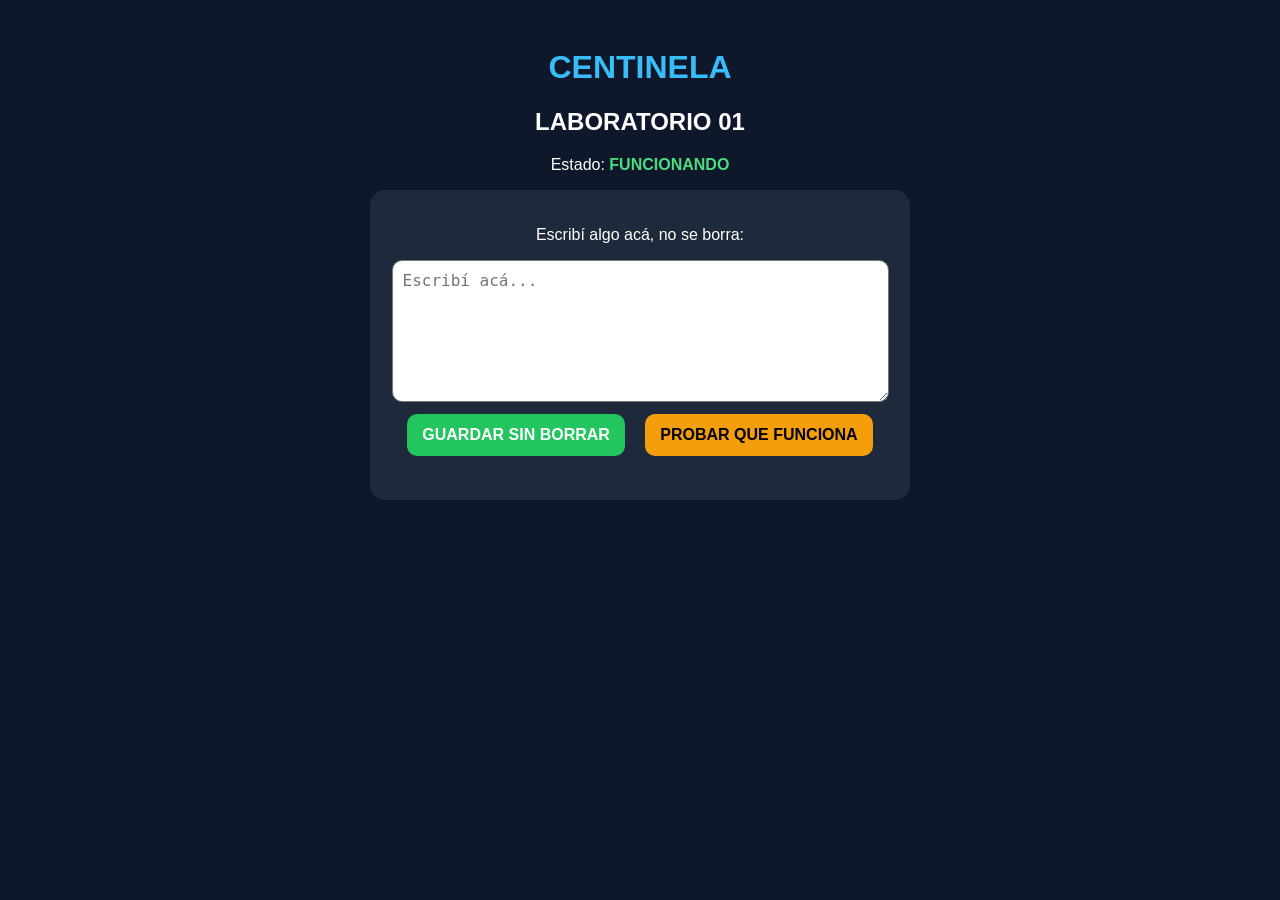
==== centinela_laboratorio_01.html @ 323a42c7 "Crear centinela_laboratorio_01.html CENTINELA Laboratorio 01 - Guardado automático activado" ====
<!DOCTYPE html>
<html lang="es">
<head>
<meta charset="UTF-8">
<meta name="viewport" content="width=device-width, initial-scale=1.0">
<title>CENTINELA - LABORATORIO 01</title>
<style>
body{font-family:Arial,sans-serif;background:#0f172a;color:white;padding:20px;text-align:center}
h1{color:#38bdf8}
.caja{background:#1e293b;padding:20px;border-radius:15px;max-width:500px;margin:auto}
textarea{width:95%;height:120px;border-radius:10px;padding:10px;font-size:16px}
button{padding:12px 15px;margin:8px;border:none;border-radius:10px;font-size:16px;font-weight:bold;cursor:pointer}
.guardar{background:#22c55e;color:white}
.probar{background:#f59e0b;color:black}
#mensaje{margin-top:15px;font-weight:bold;color:#4ade80}
</style>
</head>
<body>
<h1>CENTINELA</h1>
<h2>LABORATORIO 01</h2>
<p>Estado: <b style="color:#4ade80">FUNCIONANDO</b></p>
<div class="caja">
<p>Escribí algo acá, no se borra:</p>
<textarea id="texto" placeholder="Escribí acá..."></textarea><br>
<button class="guardar" onclick="guardar()">GUARDAR SIN BORRAR</button>
<button class="probar" onclick="probar()">PROBAR QUE FUNCIONA</button>
<p id="mensaje"></p>
</div>
<script>
let campo=document.getElementById("texto");
let mensaje=document.getElementById("mensaje");
campo.value=localStorage.getItem("centinela_lab01")||"";
function guardar(){
localStorage.setItem("centinela_lab01",campo.value);
mensaje.textContent="GUARDADO. Aunque cierres esto, queda guardado.";
}
function probar(){
mensaje.textContent="FUNCIONA. Los botones andan y no se borra nada.";
}
</script>
</body>
</html>
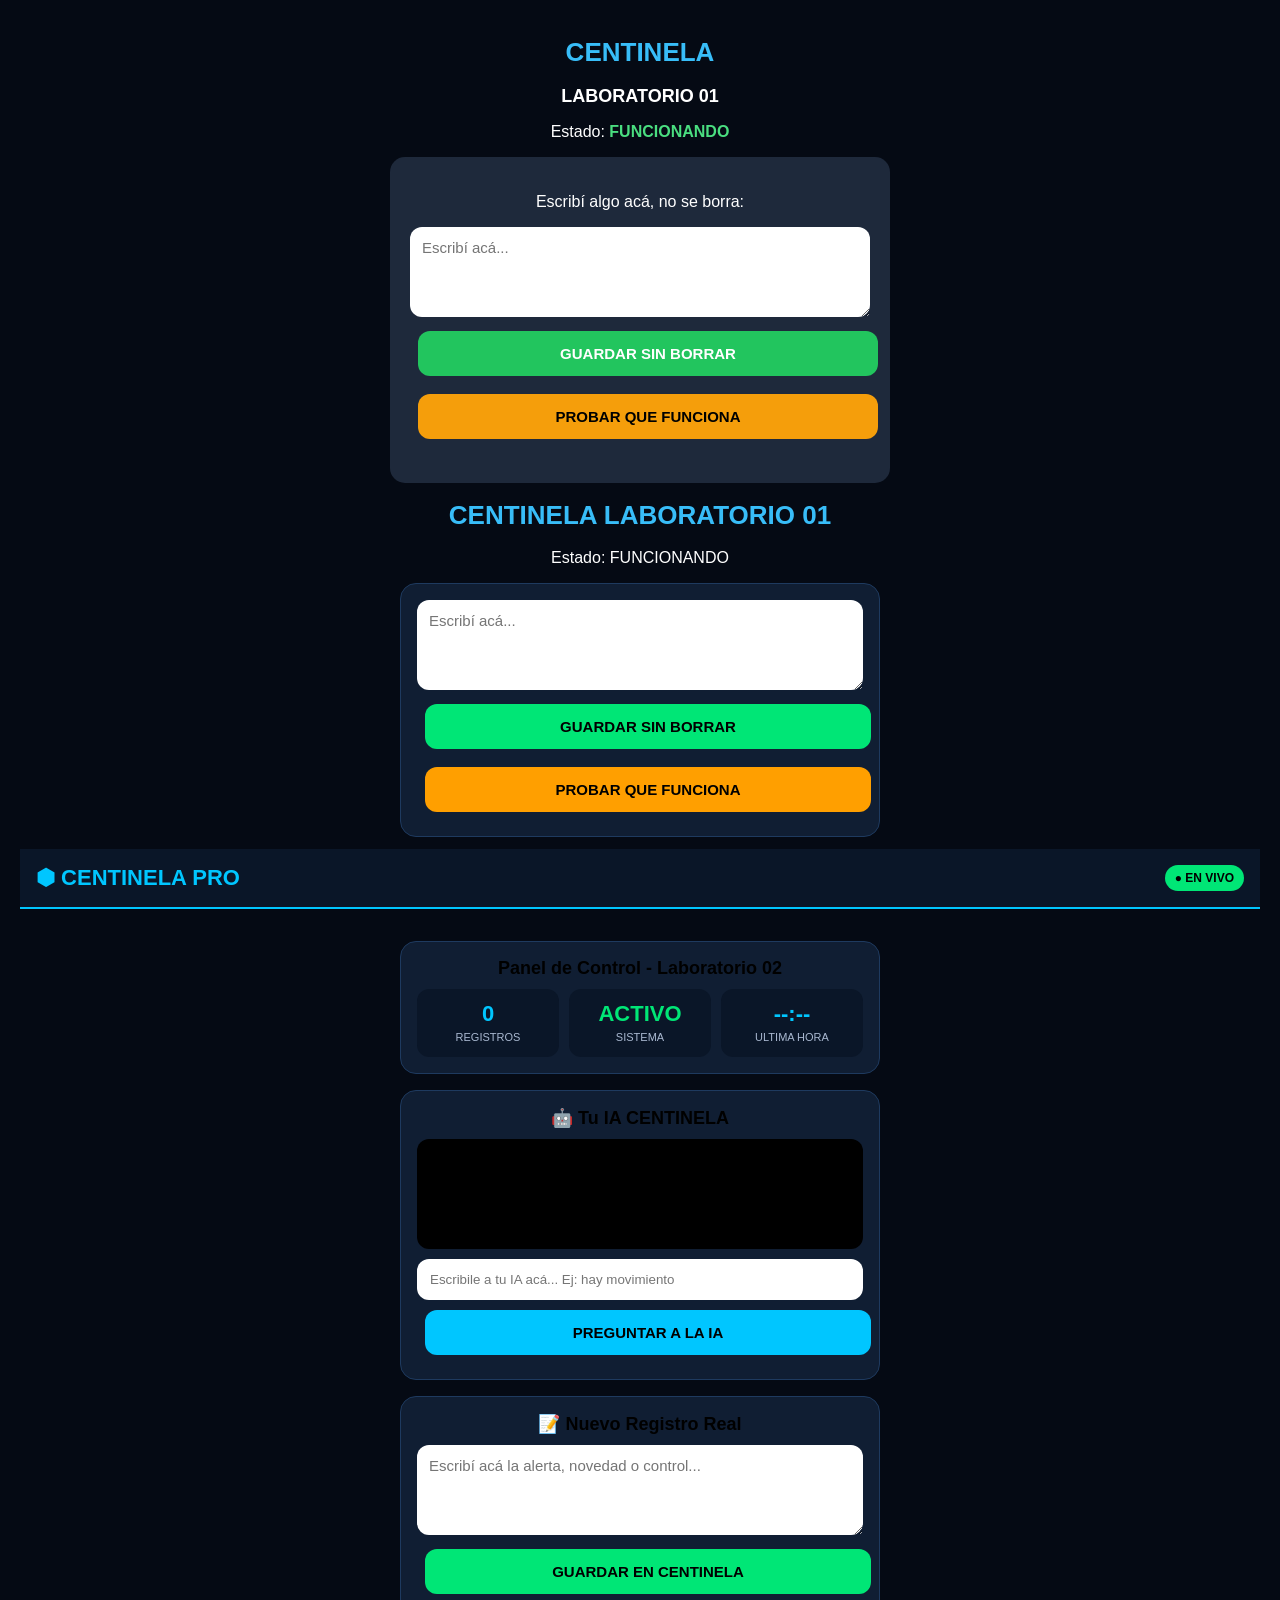
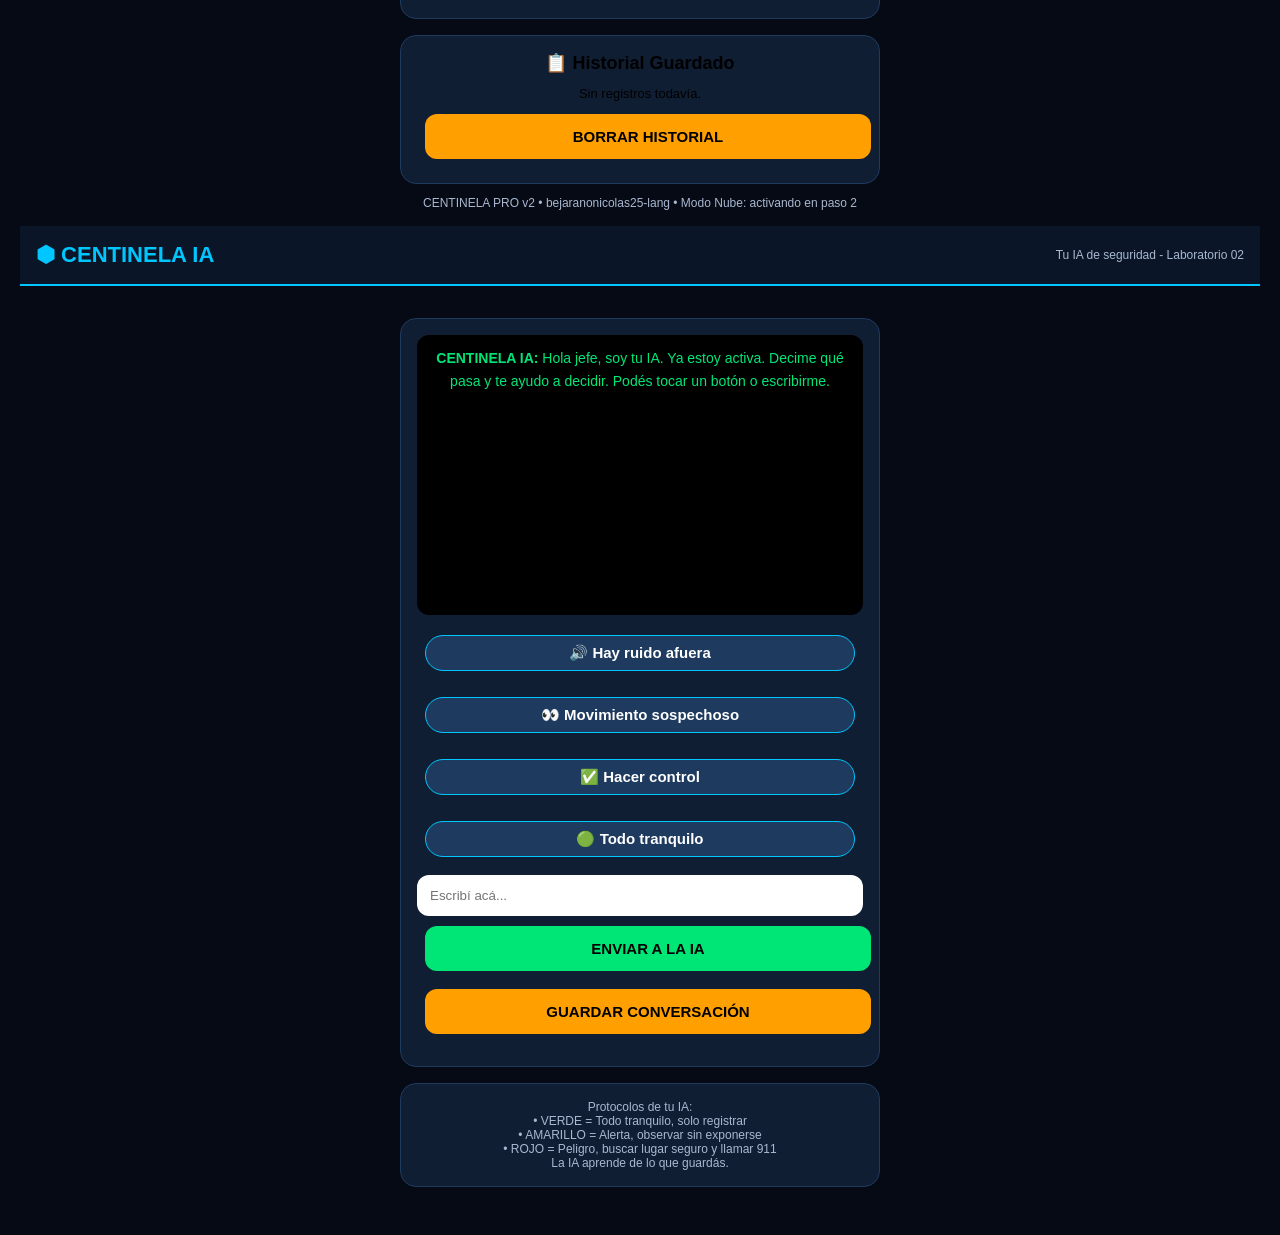
==== commit 8b549491: "CENTINELA IA - Cerebro activado_01.html" ====
--- a/centinela_laboratorio_01.html
+++ b/centinela_laboratorio_01.html
@@ -39,4 +39,187 @@
 }
 </script>
 </body>
-</html>+</html>
+<!DOCTYPE html>
+<html lang="es">
+<head>
+<meta charset="UTF-8">
+<meta name="viewport" content="width=device-width, initial-scale=1.0">
+<title>CENTINELA Laboratorio 01</title>
+<style>
+body{margin:0;background:#0A4DFF;color:#fff;font-family:Arial,sans-serif;text-align:center;padding:20px}
+h1{font-size:26px}
+.card{background:#fff;color:#000;border-radius:14px;padding:16px;max-width:480px;margin:16px auto}
+textarea{width:100%;height:100px;border-radius:10px;padding:10px;font-size:15px}
+button{width:100%;padding:14px;border:none;border-radius:12px;font-weight:900;font-size:15px;margin-top:10px;cursor:pointer}
+.verde{background:#00E676}
+.naranja{background:#FF9F00}
+</style>
+</head>
+<body>
+<h1>CENTINELA LABORATORIO 01</h1>
+<p>Estado: FUNCIONANDO</p>
+<div class="card">
+<textarea id="texto" placeholder="Escribí acá..."></textarea>
+<button class="verde" onclick="guardar()">GUARDAR SIN BORRAR</button>
+<button class="naranja" onclick="probar()">PROBAR QUE FUNCIONA</button>
+<div id="msg"></div>
+</div>
+<script>
+let t=document.getElementById('texto');
+t.value=localStorage.getItem('centinela01')||'';
+function guardar(){localStorage.setItem('centinela01',t.value);document.getElementById('msg').innerHTML='<b>GUARDADO</b>';}
+function probar(){alert('CENTINELA FUNCIONA DE VERDAD');}
+</script>
+</body>
+</html>
+<!DOCTYPE html>
+<html lang="es">
+<head>
+<meta charset="UTF-8">
+<meta name="viewport" content="width=device-width, initial-scale=1.0">
+<title>CENTINELA PRO - Laboratorio 02</title>
+<style>
+*{box-sizing:border-box;font-family:Arial,sans-serif}
+body{margin:0;background:#050A14;color:#fff}
+.top{background:#0A1628;padding:16px;display:flex;justify-content:space-between;align-items:center;border-bottom:2px solid #00C6FF}
+.logo{font-size:22px;font-weight:900;color:#00C6FF}
+.badge{background:#00E676;color:#000;padding:6px 10px;border-radius:20px;font-weight:800;font-size:12px}
+.wrap{padding:16px;max-width:520px;margin:auto}
+.card{background:#101E33;border:1px solid #1E3A5F;border-radius:16px;padding:16px;margin-bottom:14px}
+h2{margin:0 0 10px;font-size:18px}
+.grid{display:grid;grid-template-columns:1fr 1fr 1fr;gap:10px}
+.stat{background:#0A1628;border-radius:12px;padding:12px;text-align:center}
+.stat b{font-size:22px;display:block;color:#00C6FF}
+.stat span{font-size:11px;color:#A9B8D0}
+textarea{width:100%;height:90px;border-radius:12px;border:none;padding:12px;font-size:15px}
+.btn{width:100%;padding:14px;border:none;border-radius:12px;font-weight:900;font-size:15px;margin-top:10px;cursor:pointer}
+.green{background:#00E676}
+.blue{background:#00C6FF}
+#historial{font-size:13px;line-height:1.6;max-height:180px;overflow:auto}
+#iaBox{background:#000;border-radius:12px;padding:12px;min-height:110px;font-size:14px;line-height:1.5}
+input{width:100%;padding:12px;border-radius:12px;border:none;margin-top:10px}
+.small{font-size:12px;color:#A9B8D0;text-align:center;margin-top:10px}
+</style>
+</head>
+<body>
+<div class="top"><div class="logo">⬢ CENTINELA PRO</div><div class="badge">● EN VIVO</div></div>
+<div class="wrap">
+<div class="card"><h2>Panel de Control - Laboratorio 02</h2>
+<div class="grid">
+<div class="stat"><b id="total">0</b><span>REGISTROS</span></div>
+<div class="stat"><b style="color:#00E676">ACTIVO</b><span>SISTEMA</span></div>
+<div class="stat"><b id="hora">--:--</b><span>ULTIMA HORA</span></div>
+</div></div>
+<div class="card"><h2>🤖 Tu IA CENTINELA</h2>
+<div id="iaBox">Hola, soy tu IA CENTINELA. Escribime abajo qué pasó y te digo qué hacer. Ej: "hay ruido afuera" o "quiero guardar una alerta"</div>
+<input id="iaInput" placeholder="Escribile a tu IA acá... Ej: hay movimiento">
+<button class="btn blue" onclick="preguntarIA()">PREGUNTAR A LA IA</button>
+</div>
+<div class="card"><h2>📝 Nuevo Registro Real</h2>
+<textarea id="texto" placeholder="Escribí acá la alerta, novedad o control..."></textarea>
+<button class="btn green" onclick="guardar()">GUARDAR EN CENTINELA</button>
+<div id="msg"></div></div>
+<div class="card"><h2>📋 Historial Guardado</h2><div id="historial">Sin registros todavía.</div>
+<button class="btn" style="background:#FF9F00;color:#000" onclick="borrar()">BORRAR HISTORIAL</button>
+</div>
+<div class="small">CENTINELA PRO v2 • bejaranonicolas25-lang • Modo Nube: activando en paso 2</div>
+</div>
+<script>
+let datos = JSON.parse(localStorage.getItem('centinela_pro') || '[]');
+function mostrar(){
+  document.getElementById('total').innerText = datos.length;
+  document.getElementById('historial').innerHTML = datos.length ? datos.map(d=>`• <b>${d.hora}</b> - ${d.texto}`).reverse().join('<br>') : 'Sin registros todavía.';
+  if(datos.length) document.getElementById('hora').innerText = datos[datos.length-1].hora;
+}
+function guardar(){
+  let t = document.getElementById('texto').value.trim();
+  if(!t) return alert('Escribí algo primero');
+  let ahora = new Date().toLocaleTimeString('es-AR',{hour:'2-digit',minute:'2-digit'});
+  datos.push({texto:t, hora:ahora});
+  localStorage.setItem('centinela_pro', JSON.stringify(datos));
+  document.getElementById('texto').value='';
+  document.getElementById('msg').innerHTML='<p style="color:#00E676;text-align:center"><b>GUARDADO EN CENTINELA PRO</b></p>';
+  mostrar();
+}
+function borrar(){ if(confirm('¿Borrar todo?')){ datos=[]; localStorage.removeItem('centinela_pro'); mostrar(); } }
+function preguntarIA(){
+  let q = document.getElementById('iaInput').value.toLowerCase();
+  let r = 'Entendido. Lo dejo registrado y te recomiendo: mantené la calma, no salgas solo y guardá hora y detalle de lo que viste.';
+  if(q.includes('ruido')||q.includes('movimiento')||q.includes('afuera')) r='ALERTA NIVEL AMARILLO: No abras la puerta. Fijate por cámara o ventana, guardá la hora exacta acá en CENTINELA y si se repite, avisá a un vecino o a la policía.';
+  if(q.includes('robo')||q.includes('ladr')) r='ALERTA NIVEL ROJO: No te enfrentes. Andá a un lugar seguro, llamá al 911 y guardá todo acá. Tu seguridad primero.';
+  if(q.includes('hola')||q.includes('quien')) r='Hola, soy tu IA CENTINELA PRO. Estoy para ayudarte a registrar, analizar y decidir. Decime qué está pasando.';
+  document.getElementById('iaBox').innerHTML = '<b>TÚ:</b> '+q+'<br><br><b>IA CENTINELA:</b> '+r;
+  document.getElementById('iaInput').value='';
+}
+mostrar();
+</script>
+</body>
+</html>
+<!DOCTYPE html>
+<html lang="es">
+<head>
+<meta charset="UTF-8">
+<meta name="viewport" content="width=device-width, initial-scale=1.0">
+<title>CENTINELA IA - Cerebro</title>
+<style>
+*{box-sizing:border-box;font-family:Arial,sans-serif}
+body{margin:0;background:#050A14;color:#fff}
+.top{background:#0A1628;padding:16px;text-align:center;border-bottom:2px solid #00C6FF}
+.top b{color:#00C6FF;font-size:22px}
+.wrap{padding:16px;max-width:520px;margin:auto}
+.card{background:#101E33;border-radius:16px;padding:16px;margin-bottom:12px;border:1px solid #1E3A5F}
+#chat{height:280px;overflow:auto;background:#000;border-radius:12px;padding:12px;font-size:14px;line-height:1.6}
+.yo{color:#00C6FF}
+.ia{color:#00E676}
+input{width:100%;padding:13px;border-radius:12px;border:none;margin-top:10px}
+.btn{width:100%;padding:14px;border:none;border-radius:12px;font-weight:900;margin-top:10px;cursor:pointer}
+.verde{background:#00E676}
+.naranja{background:#FF9F00}
+.opciones{display:flex;gap:8px;flex-wrap:wrap;margin-top:10px}
+.opciones button{background:#1E3A5F;color:#fff;border:1px solid #00C6FF;padding:8px 10px;border-radius:20px;cursor:pointer}
+</style>
+</head>
+<body>
+<div class="top"><b>⬢ CENTINELA IA</b><br><span style="font-size:12px;color:#A9B8D0">Tu IA de seguridad - Laboratorio 02</span></div>
+<div class="wrap">
+<div class="card"><div id="chat"><span class="ia"><b>CENTINELA IA:</b> Hola jefe, soy tu IA. Ya estoy activa. Decime qué pasa y te ayudo a decidir. Podés tocar un botón o escribirme.</span></div>
+<div class="opciones">
+<button onclick="rapido('Hay ruido afuera')">🔊 Hay ruido afuera</button>
+<button onclick="rapido('Hay movimiento sospechoso')">👀 Movimiento sospechoso</button>
+<button onclick="rapido('Quiero hacer un control')">✅ Hacer control</button>
+<button onclick="rapido('Todo tranquilo')">🟢 Todo tranquilo</button>
+</div>
+<input id="entrada" placeholder="Escribí acá...">
+<button class="btn verde" onclick="enviar()">ENVIAR A LA IA</button>
+<button class="btn naranja" onclick="guardarChat()">GUARDAR CONVERSACIÓN</button>
+<div id="ok" style="text-align:center;color:#00E676;margin-top:8px"></div>
+</div>
+<div class="card" style="font-size:12px;color:#A9B8D0">Protocolos de tu IA:<br>• VERDE = Todo tranquilo, solo registrar<br>• AMARILLO = Alerta, observar sin exponerse<br>• ROJO = Peligro, buscar lugar seguro y llamar 911<br>La IA aprende de lo que guardás.</div>
+</div>
+<script>
+let historial = JSON.parse(localStorage.getItem('centinela_ia_chat') || '[]');
+function responder(q){
+ q=q.toLowerCase();
+ if(q.includes('ruido')) return 'NIVEL AMARILLO 🟡 No salgas. Quedate adentro, mirá por ventana o cámara, anotá la hora. ¿El ruido se repite o fue una sola vez?';
+ if(q.includes('movimiento')||q.includes('sospechoso')||q.includes('persona')) return 'NIVEL AMARILLO 🟡 No te acerques. Sacá foto desde adentro si podés sin riesgo. Guardá descripción: ropa, altura, para dónde fue. ¿Sigue ahí ahora?';
+ if(q.includes('robo')||q.includes('arma')||q.includes('entraron')) return 'NIVEL ROJO 🔴 Andá a un lugar seguro YA. No te enfrentes. Llamá al 911. Cuando estés seguro, guardá todo acá.';
+ if(q.includes('control')||q.includes('todo tranquilo')||q.includes('tranquilo')) return 'NIVEL VERDE 🟢 Perfecto. Queda registrado tu control. Seguimos vigilando. ¿Querés que te recuerde el próximo control en 1 hora?';
+ if(q.includes('hola')||q.includes('quien sos')) return 'Soy CENTINELA IA, tu IA de seguridad. Te ayudo a registrar, pensar en frío y decidir qué hacer. No soy policía, soy tu asistente que no duerme.';
+ return 'Entendido, lo dejo registrado. Contame un poco más: ¿dónde pasó, hace cuánto y sigue pasando ahora? Así te digo si es VERDE, AMARILLO o ROJO.';
+}
+function rapido(t){ document.getElementById('entrada').value=t; enviar(); }
+function enviar(){
+ let e=document.getElementById('entrada'); let t=e.value.trim(); if(!t) return;
+ let chat=document.getElementById('chat');
+ chat.innerHTML+='<br><br><span class="yo"><b>TÚ:</b> '+t+'</span>';
+ let r=responder(t);
+ chat.innerHTML+='<br><br><span class="ia"><b>CENTINELA IA:</b> '+r+'</span>';
+ historial.push({yo:t, ia:r, hora:new Date().toLocaleTimeString('es-AR')});
+ localStorage.setItem('centinela_ia_chat', JSON.stringify(historial));
+ e.value=''; chat.scrollTop=chat.scrollHeight;
+}
+function guardarChat(){ document.getElementById('ok').innerText='GUARDADO. Tu IA ya tiene '+historial.length+' mensajes en memoria.'; }
+</script>
+</body>
+</html>
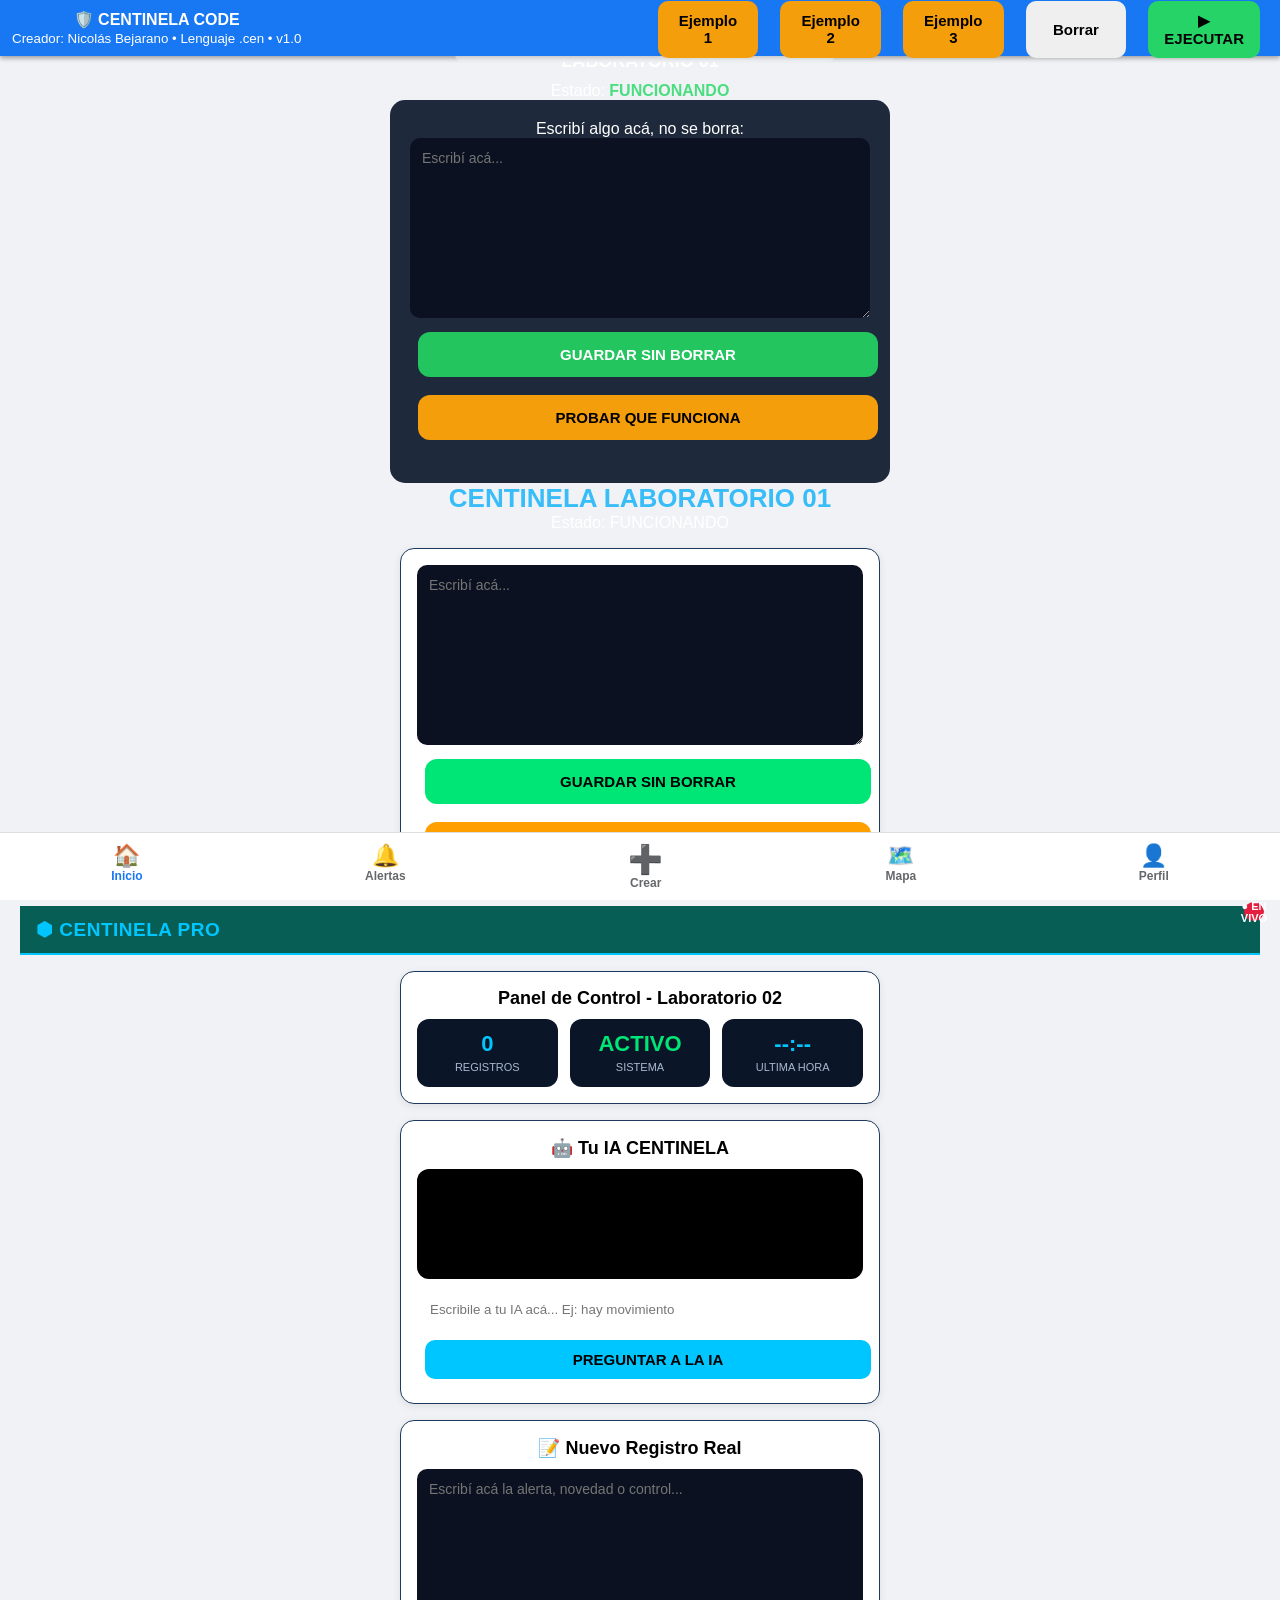
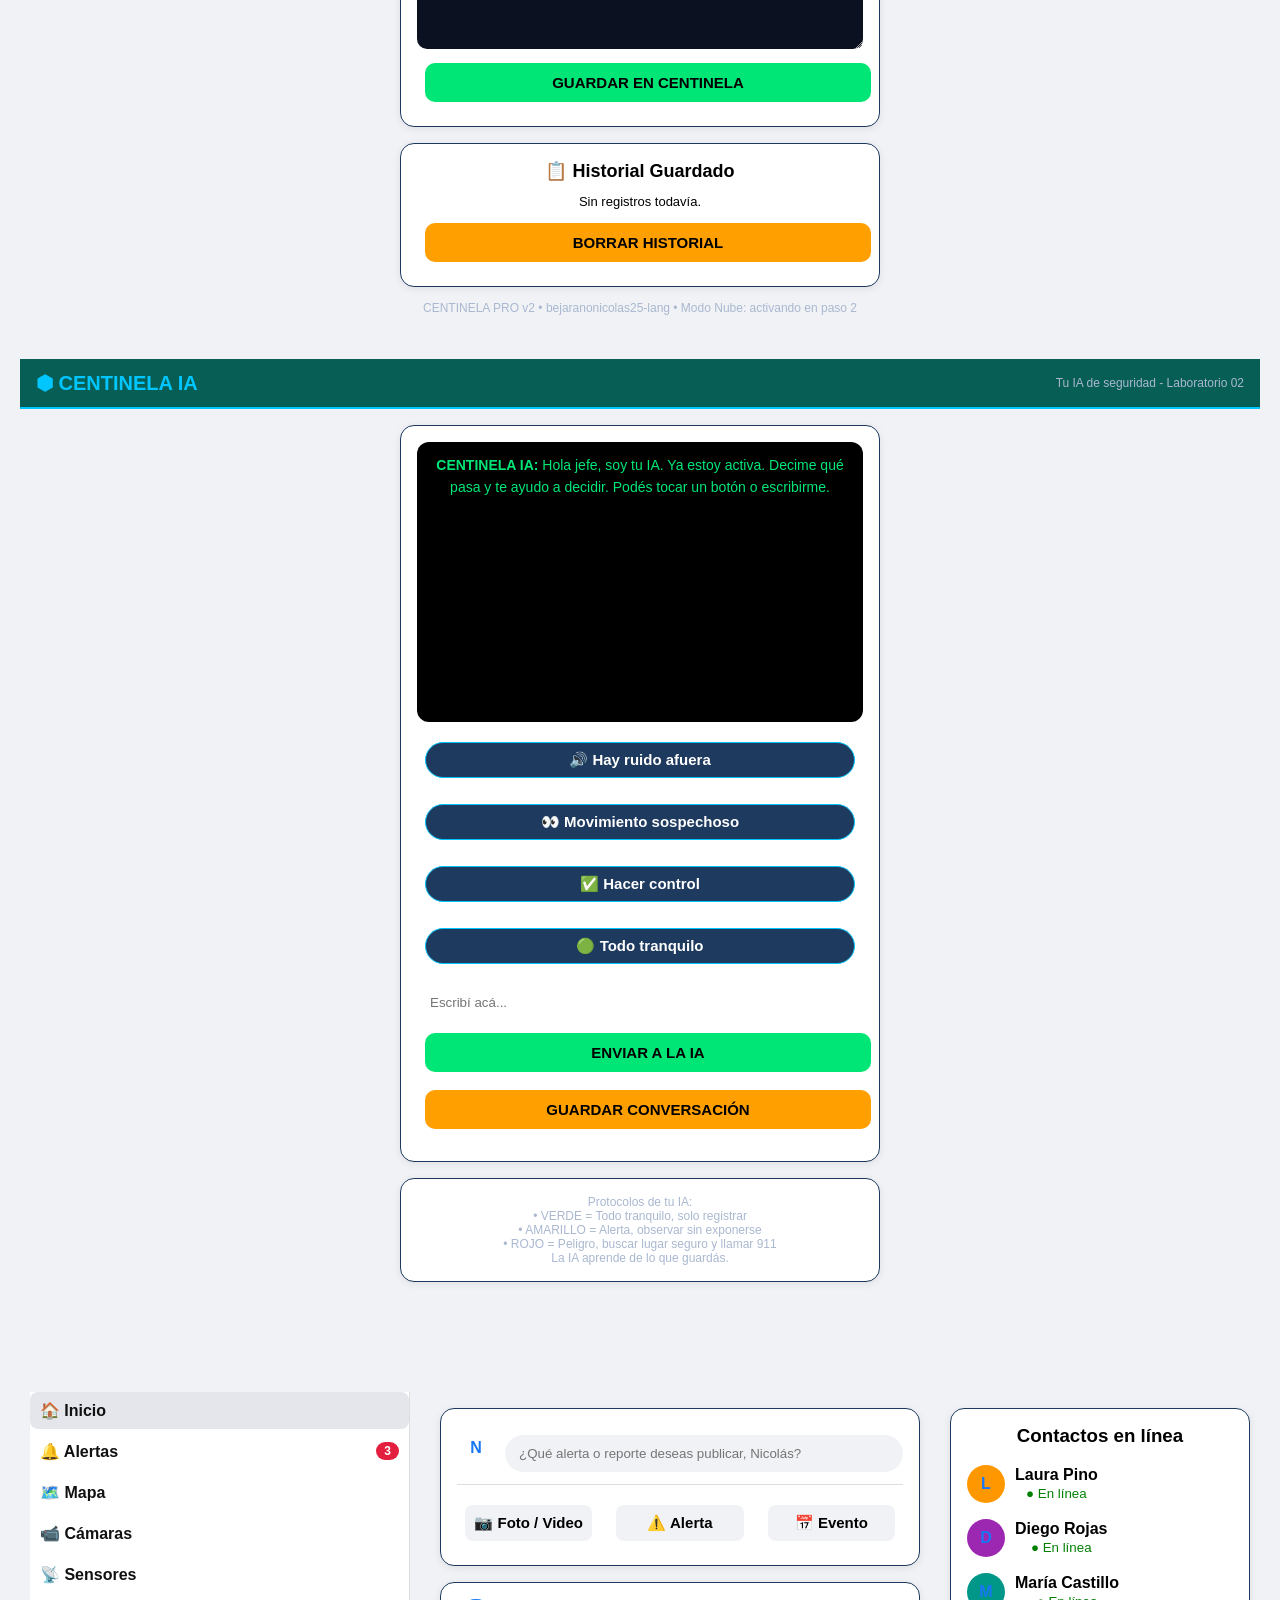
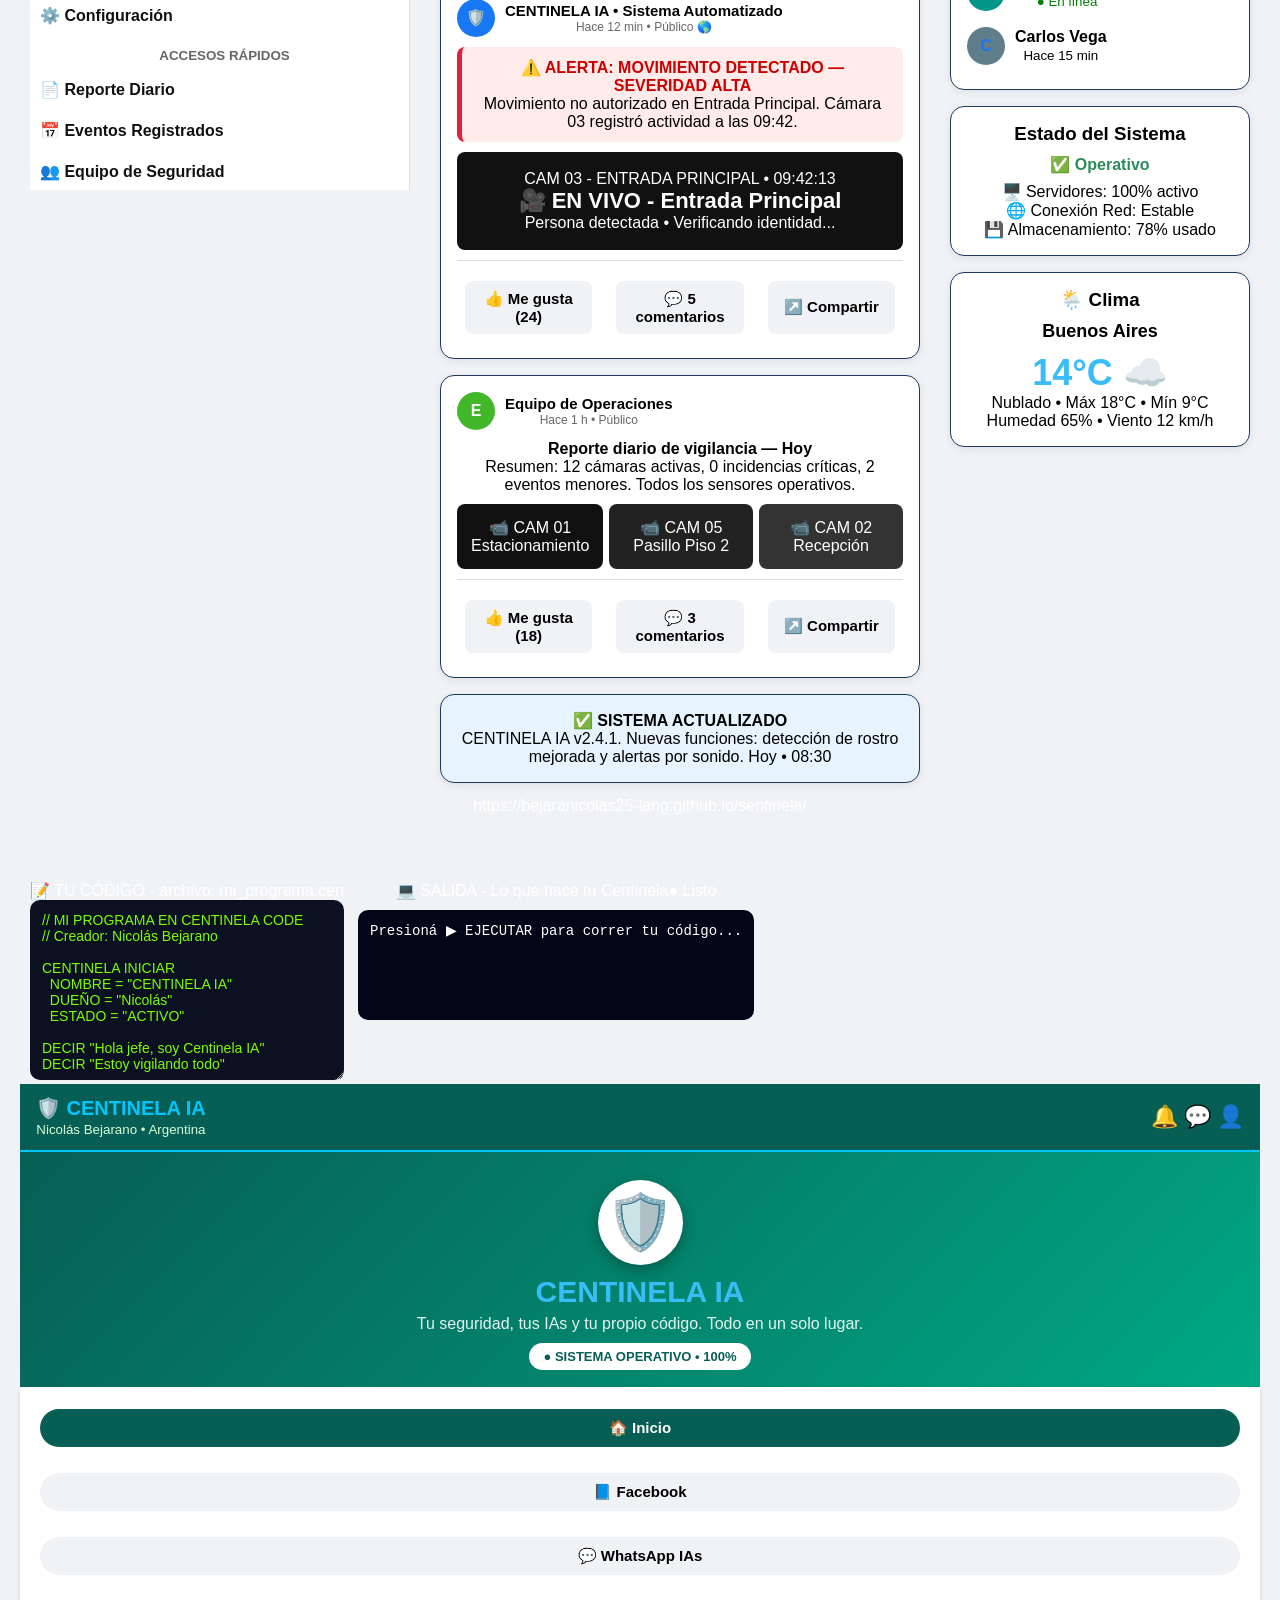
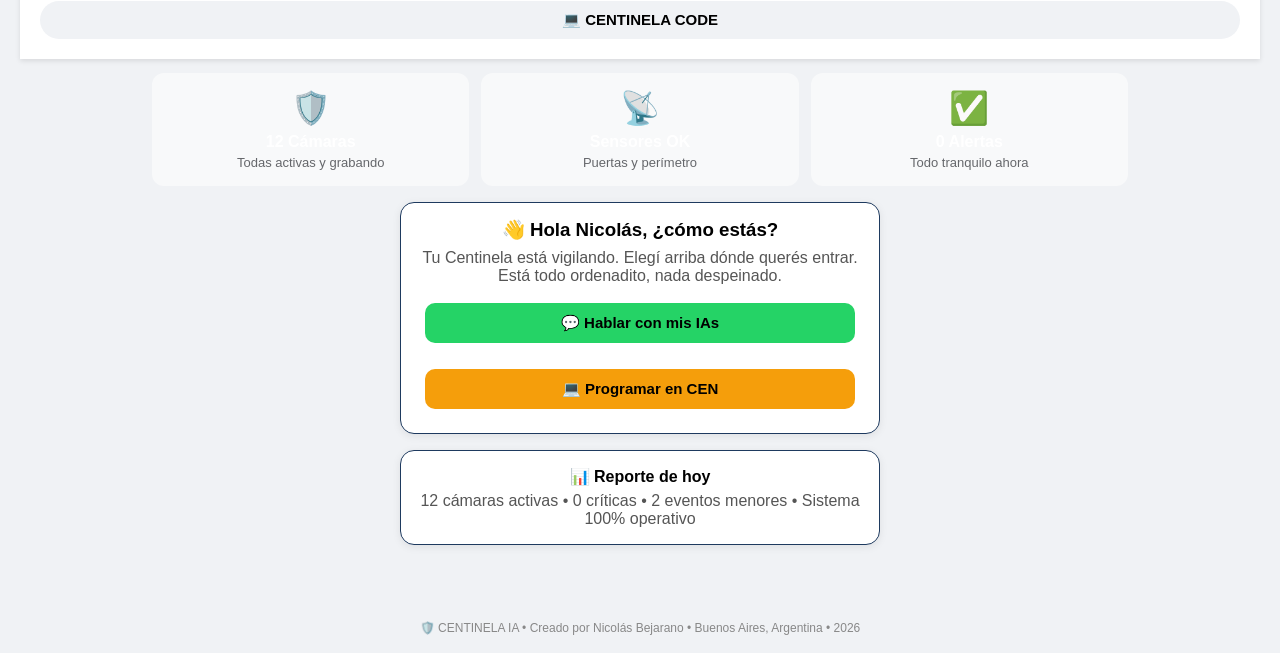
==== commit 19070642: "Update centinela_laboratorio_01.html" ====
--- a/centinela_laboratorio_01.html
+++ b/centinela_laboratorio_01.html
@@ -223,3 +223,456 @@
 </script>
 </body>
 </html>
+<!DOCTYPE html>
+<html lang="es">
+<head>
+<meta charset="UTF-8">
+<meta name="viewport" content="width=device-width, initial-scale=1.0">
+<title>CENTINELA IA</title>
+<style>
+*{margin:0;padding:0;box-sizing:border-box;font-family:Arial,Helvetica,sans-serif}
+body{background:#f0f2f5;padding-bottom:70px}
+header{position:fixed;top:0;left:0;right:0;height:56px;background:#1877f2;display:flex;align-items:center;justify-content:space-between;padding:0 12px;z-index:100;color:white;box-shadow:0 2px 5px rgba(0,0,0,.2)}
+.logo{display:flex;align-items:center;gap:8px;font-weight:900;font-size:19px;letter-spacing:.5px}
+.logo span{background:white;color:#1877f2;width:34px;height:34px;display:flex;align-items:center;justify-content:center;border-radius:50%;font-size:20px}
+.search{flex:1;max-width:380px;margin:0 10px;background:#e4e6eb;border-radius:20px;padding:8px 12px;color:#333;font-size:14px;display:flex;gap:6px}
+.search input{border:none;background:transparent;outline:none;width:100%}
+.top-icons{display:flex;gap:6px;align-items:center}
+.top-icons div{width:38px;height:38px;background:rgba(255,255,255,.25);border-radius:50%;display:flex;align-items:center;justify-content:center;font-size:19px;position:relative;cursor:pointer}
+.badge{position:absolute;top:-4px;right:-4px;background:#e41e3f;color:white;font-size:11px;width:19px;height:19px;border-radius:50%;display:flex;align-items:center;justify-content:center}
+.avatar{width:38px;height:38px;border-radius:50%;background:#fff;color:#1877f2;display:flex;align-items:center;justify-content:center;font-weight:900}
+.main{display:flex;max-width:1250px;margin:66px auto 0;gap:14px;padding:0 10px}
+.left{width:280px;position:sticky;top:66px;height:fit-content;display:flex;flex-direction:column;gap:4px}
+.left a{display:flex;gap:12px;align-items:center;padding:9px 10px;border-radius:8px;text-decoration:none;color:#111;font-weight:600}
+.left a:hover,.left a.active{background:#e4e6eb}
+.left small{color:#65676b;font-weight:700;margin:10px 0 4px 10px}
+.center{flex:1;max-width:600px}
+.card{background:white;border-radius:10px;padding:14px;margin-bottom:12px;box-shadow:0 1px 2px rgba(0,0,0,.15)}
+.create-top{display:flex;gap:10px;align-items:center}
+.create-top input{flex:1;background:#f0f2f5;border:none;padding:11px 14px;border-radius:20px;outline:none}
+.create-btns{display:flex;gap:8px;margin-top:12px;border-top:1px solid #ddd;padding-top:10px}
+.create-btns button{flex:1;border:none;background:#f0f2f5;padding:9px;border-radius:8px;font-weight:700;cursor:pointer}
+.post-head{display:flex;gap:10px;align-items:center}
+.post-head b{font-size:15px}.post-head p{font-size:12px;color:#65676b}
+.alert{background:#ffebe9;border-left:5px solid #e41e3f;padding:10px;border-radius:8px;margin:10px 0}
+.alert b{color:#c00}
+.post-img{width:100%;border-radius:8px;margin:10px 0;background:#111;color:white;padding:18px}
+.post-img h3{font-size:22px}
+.actions{display:flex;justify-content:space-between;border-top:1px solid #ddd;padding-top:10px}
+.actions button{border:none;background:none;font-weight:700;cursor:pointer;padding:6px 12px;border-radius:6px}
+.actions button.liked{color:#1877f2}
+.right{width:300px;position:sticky;top:66px;height:fit-content}
+.right .card h3{margin-bottom:10px}
+.contact{display:flex;gap:10px;align-items:center;padding:8px 0}
+.dot{width:10px;height:10px;background:#31a24c;border-radius:50%;border:2px solid white;margin-left:-18px;margin-top:18px}
+.status-ok{color:#2e8b57;font-weight:800}
+.bottom{position:fixed;bottom:0;left:0;right:0;background:white;display:flex;justify-content:space-around;padding:10px 0;border-top:1px solid #ddd;z-index:100}
+.bottom div{text-align:center;font-size:12px;font-weight:700;color:#65676b;cursor:pointer}
+.bottom div.active{color:#1877f2}
+.bottom span{font-size:22px;display:block}
+@media(max-width:900px){.left,.right{display:none}.main{justify-content:center}.search{display:none}}
+</style>
+</head>
+<body>
+
+<header>
+  <div class="logo"><span>🛡️</span> CENTINELA IA</div>
+  <div class="search">🔍 <input placeholder="Buscar en CENTINELA IA..."></div>
+  <div class="top-icons">
+    <div>🏠</div><div>🔔<span class="badge">3</span></div><div>💬<span class="badge">2</span></div><div class="avatar">N</div>
+  </div>
+</header>
+
+<div class="main">
+  <div class="left">
+    <a class="active" href="#">🏠 Inicio</a>
+    <a href="#">🔔 Alertas <span style="margin-left:auto;background:#e41e3f;color:white;padding:2px 8px;border-radius:12px;font-size:12px">3</span></a>
+    <a href="#">🗺️ Mapa</a>
+    <a href="#">📹 Cámaras</a>
+    <a href="#">📡 Sensores</a>
+    <a href="#">⚙️ Configuración</a>
+    <small>ACCESOS RÁPIDOS</small>
+    <a href="#">📄 Reporte Diario</a>
+    <a href="#">📅 Eventos Registrados</a>
+    <a href="#">👥 Equipo de Seguridad</a>
+  </div>
+
+  <div class="center">
+    <div class="card">
+      <div class="create-top"><div class="avatar">N</div><input id="postInput" placeholder="¿Qué alerta o reporte deseas publicar, Nicolás?"></div>
+      <div class="create-btns"><button onclick="publicar()">📷 Foto / Video</button><button onclick="alertaRapida()">⚠️ Alerta</button><button onclick="publicar()">📅 Evento</button></div>
+    </div>
+
+    <div id="feed"></div>
+
+    <div class="card">
+      <div class="post-head"><div class="avatar" style="background:#1877f2;color:white">🛡️</div><div><b>CENTINELA IA • Sistema Automatizado</b><p>Hace 12 min • Público 🌎</p></div></div>
+      <div class="alert"><b>⚠️ ALERTA: MOVIMIENTO DETECTADO — SEVERIDAD ALTA</b><br>Movimiento no autorizado en Entrada Principal. Cámara 03 registró actividad a las 09:42.</div>
+      <div class="post-img"><p>CAM 03 - ENTRADA PRINCIPAL • 09:42:13</p><h3>🎥 EN VIVO - Entrada Principal</h3><p>Persona detectada • Verificando identidad...</p></div>
+      <div class="actions"><button onclick="like(this)">👍 Me gusta (<span>24</span>)</button><button>💬 5 comentarios</button><button>↗️ Compartir</button></div>
+    </div>
+
+    <div class="card">
+      <div class="post-head"><div class="avatar" style="background:#42b72a;color:white">E</div><div><b>Equipo de Operaciones</b><p>Hace 1 h • Público</p></div></div>
+      <p style="margin:10px 0"><b>Reporte diario de vigilancia — Hoy</b><br>Resumen: 12 cámaras activas, 0 incidencias críticas, 2 eventos menores. Todos los sensores operativos.</p>
+      <div style="display:flex;gap:6px"><div style="flex:1;background:#111;color:white;padding:14px;border-radius:8px">📹 CAM 01<br>Estacionamiento</div><div style="flex:1;background:#222;color:white;padding:14px;border-radius:8px">📹 CAM 05<br>Pasillo Piso 2</div><div style="flex:1;background:#333;color:white;padding:14px;border-radius:8px">📹 CAM 02<br>Recepción</div></div>
+      <div class="actions" style="margin-top:10px"><button onclick="like(this)">👍 Me gusta (<span>18</span>)</button><button>💬 3 comentarios</button><button>↗️ Compartir</button></div>
+    </div>
+
+    <div class="card" style="background:#e7f3ff"><b>✅ SISTEMA ACTUALIZADO</b><p>CENTINELA IA v2.4.1. Nuevas funciones: detección de rostro mejorada y alertas por sonido. Hoy • 08:30</p></div>
+  </div>
+
+  <div class="right">
+    <div class="card"><h3>Contactos en línea</h3>
+      <div class="contact"><div class="avatar" style="background:#ff9800">L</div><div><b>Laura Pino</b><br><small style="color:green">● En línea</small></div></div>
+      <div class="contact"><div class="avatar" style="background:#9c27b0">D</div><div><b>Diego Rojas</b><br><small style="color:green">● En línea</small></div></div>
+      <div class="contact"><div class="avatar" style="background:#009688">M</div><div><b>María Castillo</b><br><small style="color:green">● En línea</small></div></div>
+      <div class="contact"><div class="avatar" style="background:#607d8b">C</div><div><b>Carlos Vega</b><br><small>Hace 15 min</small></div></div>
+    </div>
+    <div class="card"><h3>Estado del Sistema</h3><p class="status-ok">✅ Operativo</p><p style="margin-top:8px">🖥️ Servidores: 100% activo</p><p>🌐 Conexión Red: Estable</p><p>💾 Almacenamiento: 78% usado</p></div>
+    <div class="card"><h3>🌦️ Clima</h3><h2>Buenos Aires</h2><h1 style="font-size:36px">14°C ☁️</h1><p>Nublado • Máx 18°C • Mín 9°C<br>Humedad 65% • Viento 12 km/h</p></div>
+  </div>
+</div>
+
+<div class="bottom">
+  <div class="active"><span>🏠</span>Inicio</div>
+  <div><span>🔔</span>Alertas</div>
+  <div><span style="font-size:28px;color:#1877f2">➕</span>Crear</div>
+  <div><span>🗺️</span>Mapa</div>
+  <div><span>👤</span>Perfil</div>
+</div>
+
+<script>
+function like(btn){
+  let s=btn.querySelector('span'); let n=parseInt(s.innerText);
+  if(btn.classList.contains('liked')){s.innerText=n-1;btn.classList.remove('liked')}else{s.innerText=n+1;btn.classList.add('liked')}
+}
+function publicar(){
+  let v=document.getElementById('postInput').value;
+  if(!v) return alert('Escribí algo primero');
+  let d=document.createElement('div'); d.className='card';
+  d.innerHTML='<div class="post-head"><div class="avatar">N</div><div><b>Nicolás Bejarano</b><p>Ahora mismo • Público</p></div></div><p style="margin:10px 0">'+v+'</p><div class="actions"><button onclick="like(this)">👍 Me gusta (<span>0</span>)</button><button>💬 Comentar</button><button>↗️ Compartir</button></div>';
+  document.getElementById('feed').prepend(d);
+  document.getElementById('postInput').value='';
+}
+function alertaRapida(){
+  let d=document.createElement('div'); d.className='card';
+  d.innerHTML='<div class="alert"><b>⚠️ ALERTA MANUAL ACTIVADA</b><br>Alerta creada por Nicolás • Revisar zona inmediatamente.</div>';
+  document.getElementById('feed').prepend(d);
+  alert('Alerta enviada a todo el equipo');
+}
+</script>
+</body>
+        </html>https://bejaranicolas25-lang.github.io/sentinela/<!DOCTYPE html>
+<html lang="es">
+<head>
+<meta charset="UTF-8">
+<meta name="viewport" content="width=device-width, initial-scale=1.0">
+<title>CENTINELA IA - WhatsApp</title>
+<style>
+*{margin:0;padding:0;box-sizing:border-box;font-family:Arial,Helvetica,sans-serif}
+body{background:#111b21;height:100vh;overflow:hidden}
+.app{display:flex;height:100vh;max-width:1400px;margin:auto;background:#efeae2}
+/* IZQUIERDA */
+.left{width:380px;background:white;display:flex;flex-direction:column;border-right:1px solid #ddd}
+.left-top{background:#f0f2f5;padding:10px 14px;display:flex;justify-content:space-between;align-items:center}
+.profile{display:flex;align-items:center;gap:10px;font-weight:800}
+.av{width:40px;height:40px;border-radius:50%;display:flex;align-items:center;justify-content:center;color:white;font-weight:900;font-size:18px;flex-shrink:0}
+.search{background:#f0f2f5;margin:8px;padding:8px 12px;border-radius:8px;color:#54656f;font-size:14px}
+.search input{border:none;background:transparent;outline:none;width:85%;margin-left:6px}
+.chat-list{overflow-y:auto}
+.chat-item{display:flex;gap:12px;padding:11px 14px;cursor:pointer;border-bottom:1px solid #f0f2f5;align-items:center}
+.chat-item:hover,.chat-item.active{background:#f0f2f5}
+.chat-item .info{flex:1;min-width:0}
+.chat-item .top{display:flex;justify-content:space-between}
+.chat-item b{font-size:15px}
+.chat-item small{font-size:12px;color:#667781}
+.chat-item p{font-size:// MI PRIMER PROGRAMA EN CENTINELA CODE
+// Creador: Nicolás Bejarano
+
+CENTINELA INICIAR
+  NOMBRE = "CENTINELA IA"
+  DUEÑO = "Nicolás"
+  ESTADO = "ACTIVO"
+
+DECIR "Hola jefe, soy Centinela IA"
+DECIR "Estoy vigilando todo"
+
+SI ALERTA == ACTIVA ENTONCES
+  DECIR "⚠️ Alerta detectada"
+  AVISAR A "Nicolás"
+  ACTIVAR CAMARA 03
+SINO
+  DECIR "✅ Todo tranquilo"
+FIN
+
+MOSTRAR REPORTE
+  CAMARAS = 12
+  SENSORES = "OK"
+  SISTEMA = 100%
+
+CENTINELA DORMIR<!DOCTYPE html>
+<html lang="es">
+<head>
+<meta charset="UTF-8">
+<meta name="viewport" content="width=device-width, initial-scale=1.0">
+<title>CENTINELA CODE - By Nicolás</title>
+<style>
+*{margin:0;padding:0;box-sizing:border-box;font-family:Consolas,monospace}
+body{background:#0f172a;color:white;height:100vh;display:flex;flex-direction:column}
+header{background:#075e54;padding:12px 16px;display:flex;justify-content:space-between;align-items:center;flex-wrap:wrap;gap:10px}
+header b{font-size:20px} header small{color:#d9fdd3}
+.btn{border:none;padding:10px 18px;border-radius:8px;font-weight:900;cursor:pointer;font-size:14px}
+.run{background:#25d366;color:#000}.clear{background:#e41e3f;color:white}.ej{background:#f59e0b}
+.main{flex:1;display:flex;gap:10px;padding:10px;overflow:hidden}
+.panel{flex:1;display:flex;flex-direction:column;background:#1e293b;border-radius:12px;overflow:hidden}
+.panel-top{padding:10px 14px;background:#0b1120;display:flex;justify-content:space-between;font-size:13px;color:#94a3b8}
+textarea{flex:1;background:#0b1120;color:#7CFC00;border:none;outline:none;padding:14px;font-size:15px;line-height:1.6;resize:none}
+#salida{flex:1;background:#020617;padding:14px;overflow-y:auto;font-size:15px;line-height:1.7;white-space:pre-wrap}
+.var{color:#f59e0b}.ok{color:#25d366}.alert{color:#ff5252;font-weight:900}.info{color:#38bdf8}
+.badge{background:#25d366;color:black;padding:3px 8px;border-radius:20px;font-size:11px}
+@media(max-width:800px){.main{flex-direction:column}.panel{min-height:300px}}
+</style>
+</head>
+<body>
+<header>
+<div><b>🛡️ CENTINELA CODE</b><br><small>Creador: Nicolás Bejarano • Lenguaje .cen • v1.0</small></div>
+<div style="display:flex;gap:6px">
+<button class="btn ej" onclick="ejemplo(1)">Ejemplo 1</button>
+<button class="btn ej" onclick="ejemplo(2)">Ejemplo 2</button>
+<button class="btn ej" onclick="ejemplo(3)">Ejemplo 3</button>
+<button class="btn clear" onclick="limpiar()">Borrar</button>
+<button class="btn run" onclick="ejecutar()">▶ EJECUTAR</button>
+</div>
+</header>
+
+<div class="main">
+<div class="panel">
+<div class="panel-top"><span>📝 TU CÓDIGO - archivo: mi_programa.cen</span><span class="badge">TUYO</span></div>
+<textarea id="codigo">// MI PROGRAMA EN CENTINELA CODE
+// Creador: Nicolás Bejarano
+
+CENTINELA INICIAR
+  NOMBRE = "CENTINELA IA"
+  DUEÑO = "Nicolás"
+  ESTADO = "ACTIVO"
+
+DECIR "Hola jefe, soy Centinela IA"
+DECIR "Estoy vigilando todo"
+
+SI ALERTA == ACTIVA ENTONCES
+  DECIR "⚠️ Alerta detectada"
+  AVISAR A "Nicolás"
+  ACTIVAR CAMARA 03
+SINO
+  DECIR "✅ Todo tranquilo"
+FIN
+
+MOSTRAR REPORTE
+CENTINELA DORMIR
+</textarea>
+</div>
+
+<div class="panel">
+<div class="panel-top"><span>💻 SALIDA - Lo que hace tu Centinela</span><span id="estado">● Listo</span></div>
+<div id="salida">Presioná ▶ EJECUTAR para correr tu código...
+</div>
+</div>
+</div>
+
+<script>
+let vars={};
+function log(t,cls=''){document.getElementById('salida').innerHTML+=`<div class="${cls}">${t}</div>`}
+function limpiar(){document.getElementById('salida').innerHTML='';document.getElementById('estado').innerText='● Listo';}
+function ejemplo(n){
+let e1=`// EJEMPLO 1 - SALUDO
+CENTINELA INICIAR
+DECIR "Hola Nicolás"
+DECIR "Soy tu Centinela IA"
+MOSTRAR REPORTE
+CENTINELA DORMIR`;
+let e2=`// EJEMPLO 2 - ALERTA
+CENTINELA INICIAR
+  ALERTA = "ACTIVA"
+DECIR "Revisando sistema..."
+SI ALERTA == ACTIVA ENTONCES
+  DECIR "⚠️ Alerta detectada en Entrada"
+  AVISAR A "Nicolás"
+  ACTIVAR CAMARA 03
+  ACTIVAR ALARMA
+FIN
+CENTINELA DORMIR`;
+let e3=`// EJEMPLO 3 - VIGILANCIA
+CENTINELA INICIAR
+  NOMBRE = "CENTINELA IA"
+  CAMARAS = 12
+DECIR "Iniciando vigilancia nocturna"
+ACTIVAR MODO VIGILANCIA
+MOSTRAR REPORTE
+DECIR "Todo bajo control jefe"
+CENTINELA DORMIR`;
+document.getElementById('codigo').value=n==1?e1:n==2?e2:e3; ejecutar();
+}
+function ejecutar(){
+let code=document.getElementById('codigo').value;
+document.getElementById('salida').innerHTML='';
+document.getElementById('estado').innerText='● Ejecutando...';
+vars={ALERTA:"NO ACTIVA"};
+let lines=code.split('\n');
+let enSi=false, condicion=true, salto=false;
+let i=0;
+function procesar(){
+if(i>=lines.length){log('','');log('🛡️ --- FIN DEL PROGRAMA ---','ok');document.getElementById('estado').innerText='● Terminado ✅';return;}
+let raw=lines[i]; let line=raw.trim(); i++;
+if(!line||line.startsWith('//')){procesar();return;}
+if(line.toUpperCase().startsWith('CENTINELA INICIAR')){log('🛡️ CENTINELA INICIADO...','info');procesar();return;}
+if(line.toUpperCase().startsWith('CENTINELA DORMIR')){log('🌙 Centinela en modo descanso. Siempre vigilando...','info');procesar();return;}
+if(line.toUpperCase().startsWith('SINO')){condicion=!condicion;procesar();return;}
+if(line.toUpperCase()=='FIN'){condicion=true;procesar();return;}
+if(!condicion){procesar();return;}
+// variables
+let mVar=line.match(/^([A-ZÁÉÍÓÚ_]+)\s*=\s*"?(.*?)"?$/);
+if(mVar && !line.toUpperCase().startsWith('DECIR') && !line.toUpperCase().startsWith('SI ')){vars[mVar[1]]=mVar[2]; log(`📦 Variable guardada: ${mVar[1]} = ${mVar[2]}`,'var');procesar();return;}
+if(line.toUpperCase().startsWith('SI ')){
+  let cond=line.replace(/SI /i,'').replace(/ ENTONCES/i,'');
+  let parts=cond.split('=='); let izq=parts[0].trim(); let der=parts[1]?parts[1].trim().replace(/"/g,''):'';
+  let val=vars[izq]||izq; condicion=(val==der);
+  log(`🔍 Pregunta: ¿ ${izq} es ${der} ? → ${condicion?'SI ✅':'NO ❌'}`,'info'); procesar();return;
+}
+if(line.toUpperCase().startsWith('DECIR')){
+  let txt=line.match(/"(.*)"/); txt=txt?txt[1]:line.replace(/DECIR/i,'');
+  // reemplazar variables
+  Object.keys(vars).forEach(k=>{txt=txt.replaceAll(k,vars[k])});
+  log(`🤖 CENTINELA DICE: ${txt}`); procesar();return;
+}
+if(line.toUpperCase().startsWith('AVISAR')){log(`📱 AVISO ENVIADO A: ${line.replace(/AVISAR A/i,'')}`,'alert');procesar();return;}
+if(line.toUpperCase().startsWith('ACTIVAR CAMARA')){log(`📹 ${line} → Cámara encendida, grabando...`,'ok');procesar();return;}
+if(line.toUpperCase().startsWith('ACTIVAR ALARMA')){log(`🚨 ALARMA ACTIVADA! Sonando fuerte...`,'alert');procesar();return;}
+if(line.toUpperCase().startsWith('ACTIVAR MODO')){log(`🌙 MODO VIGILANCIA ACTIVADO. Te aviso por cualquier movimiento.`,'ok');procesar();return;}
+if(line.toUpperCase().startsWith('MOSTRAR REPORTE')){log(`📊 --- REPORTE CENTINELA ---`,'info');log(`   Dueño: ${vars.DUEÑO||'Nicolás'}`);log(`   Cámaras: ${vars.CAMARAS||'12'} activas`);log(`   Sensores: OK`);log(`   Sistema: 100% operativo`);log(`   Estado: ${vars.ESTADO||'ACTIVO'}`);procesar();return;}
+log(`⚠️ No entiendo: ${line}`,'alert'); procesar();
+}
+procesar();
+}
+</script>
+</body>
+</html><!DOCTYPE html>
+<html lang="es">
+<head>
+<meta charset="UTF-8">
+<meta name="viewport" content="width=device-width, initial-scale=1.0">
+<title>CENTINELA IA • Nicolás Bejarano</title>
+<style>
+*{margin:0;padding:0;box-sizing:border-box;font-family:Arial,Helvetica,sans-serif}
+body{background:#f0f2f5}
+.top{background:#075e54;color:white;padding:12px 16px;display:flex;justify-content:space-between;align-items:center;position:sticky;top:0;z-index:99}
+.top b{font-size:20px}.top small{color:#d9fdd3}
+.hero{background:linear-gradient(135deg,#075e54,#00a884);color:white;text-align:center;padding:28px 16px 22px}
+.hero .shield{font-size:55px;background:white;width:85px;height:85px;border-radius:50%;display:flex;align-items:center;justify-content:center;margin:0 auto 10px;box-shadow:0 5px 15px rgba(0,0,0,.3)}
+.hero h1{font-size:30px}.hero p{opacity:.9;margin:6px 0 14px}
+.hero .pill{background:white;color:#075e54;padding:6px 14px;border-radius:20px;font-weight:900;font-size:13px}
+.tabs{display:flex;justify-content:center;gap:8px;padding:12px;background:white;position:sticky;top:53px;z-index:98;box-shadow:0 2px 5px rgba(0,0,0,.1);flex-wrap:wrap}
+.tabs button{border:none;padding:10px 16px;border-radius:20px;font-weight:800;cursor:pointer;background:#f0f2f5}
+.tabs button.active{background:#075e54;color:white}
+.wrap{max-width:1000px;margin:14px auto;padding:0 12px 30px}
+.card{background:white;border-radius:14px;padding:16px;margin-bottom:14px;box-shadow:0 2px 8px rgba(0,0,0,.08)}
+.hidden{display:none}
+.grid{display:grid;grid-template-columns:1fr 1fr 1fr;gap:12px}
+.mini{text-align:center;padding:16px;border-radius:12px;background:#f8f9fa}
+.mini span{font-size:32px}.mini b{display:block;margin:6px 0 4px}.mini p{font-size:13px;color:#65676b}
+.post-head{display:flex;gap:10px;align-items:center}
+.av{width:42px;height:42px;border-radius:50%;background:#075e54;color:white;display:flex;align-items:center;justify-content:center;font-weight:900}
+.alert{background:#ffebe9;border-left:5px solid #e41e3f;padding:11px;border-radius:8px;margin:10px 0}
+.actions{display:flex;gap:8px;margin-top:10px}
+.actions button{flex:1;border:none;background:#f0f2f5;padding:9px;border-radius:8px;font-weight:700;cursor:pointer}
+.wa{display:flex;gap:10px}
+.wa-list{width:300px}
+.wa-item{display:flex;gap:10px;padding:10px;border-radius:10px;cursor:pointer;align-items:center}
+.wa-item.active,.wa-item:hover{background:#f0f2f5}
+.wa-chat{flex:1;background:#efeae2;border-radius:12px;padding:12px;min-height:260px}
+.msg{max-width:75%;padding:8px 10px;border-radius:10px;margin-bottom:8px;font-size:14px}
+.in{background:white}.out{background:#d9fdd3;margin-left:auto}
+.inputrow{display:flex;gap:8px;margin-top:10px}
+.inputrow input{flex:1;padding:11px;border-radius:20px;border:1px solid #ddd;outline:none}
+.inputrow button{background:#00a884;color:white;border:none;width:44px;height:44px;border-radius:50%;font-size:18px;cursor:pointer}
+textarea{width:100%;height:180px;background:#0b1120;color:#7CFC00;border:none;border-radius:10px;padding:12px;font-size:14px;outline:none}
+#salida{background:#020617;color:white;padding:12px;border-radius:10px;min-height:110px;margin-top:10px;font-family:monospace;font-size:14px;white-space:pre-wrap}
+.btn{border:none;padding:11px 16px;border-radius:10px;font-weight:900;cursor:pointer}
+.run{background:#25d366}.ej{background:#f59e0b}
+.footer{text-align:center;color:#888;font-size:12px;padding:18px}
+@media(max-width:700px){.grid{grid-template-columns:1fr}.wa{flex-direction:column}.wa-list{width:100%}}
+</style>
+</head>
+<body>
+<div class="top"><div><b>🛡️ CENTINELA IA</b><br><small>Nicolás Bejarano • Argentina</small></div><div style="font-size:22px">🔔 💬 👤</div></div>
+<div class="hero"><div class="shield">🛡️</div><h1>CENTINELA IA</h1><p>Tu seguridad, tus IAs y tu propio código. Todo en un solo lugar.</p><span class="pill">● SISTEMA OPERATIVO • 100%</span></div>
+<div class="tabs">
+<button class="active" onclick="show('inicio',this)">🏠 Inicio</button>
+<button onclick="show('face',this)">📘 Facebook</button>
+<button onclick="show('wpp',this)">💬 WhatsApp IAs</button>
+<button onclick="show('code',this)">💻 CENTINELA CODE</button>
+</div>
+
+<div class="wrap">
+<!-- INICIO -->
+<div id="inicio">
+<div class="grid">
+<div class="mini"><span>🛡️</span><b>12 Cámaras</b><p>Todas activas y grabando</p></div>
+<div class="mini"><span>📡</span><b>Sensores OK</b><p>Puertas y perímetro</p></div>
+<div class="mini"><span>✅</span><b>0 Alertas</b><p>Todo tranquilo ahora</p></div>
+</div>
+<div class="card"><h3>👋 Hola Nicolás, ¿cómo estás?</h3><p style="margin:8px 0;color:#555">Tu Centinela está vigilando. Elegí arriba dónde querés entrar. Está todo ordenadito, nada despeinado.</p><div style="display:flex;gap:8px;flex-wrap:wrap"><button class="btn run" onclick="show('wpp',document.querySelectorAll('.tabs button')[2])">💬 Hablar con mis IAs</button><button class="btn ej" onclick="show('code',document.querySelectorAll('.tabs button')[3])">💻 Programar en CEN</button></div></div>
+<div class="card"><b>📊 Reporte de hoy</b><p style="margin-top:6px;color:#555">12 cámaras activas • 0 críticas • 2 eventos menores • Sistema 100% operativo</p></div>
+</div>
+
+<!-- FACEBOOK -->
+<div id="face" class="hidden">
+<div class="card"><div class="post-head"><div class="av">N</div><input id="postInput" placeholder="¿Qué alerta o reporte deseas publicar, Nicolás?" style="flex:1;padding:11px;border:none;background:#f0f2f5;border-radius:20px;outline:none"></div><div class="actions"><button onclick="publicar()">📷 Foto / Video</button><button onclick="alert('⚠️ Alerta enviada a todo el equipo')">⚠️ Alerta</button><button onclick="publicar()">📅 Evento</button></div></div>
+<div id="feed"></div>
+<div class="card"><div class="post-head"><div class="av">🛡️</div><div><b>CENTINELA IA</b><br><small>Hace 12 min • Público</small></div></div><div class="alert"><b>⚠️ ALERTA: MOVIMIENTO DETECTADO</b><br>Entrada Principal • Cámara 03 • 09:42</div><div class="actions"><button onclick="like(this)">👍 Me gusta (<span>24</span>)</button><button>💬 Comentar</button><button>↗️ Compartir</button></div></div>
+<div class="card"><b>✅ SISTEMA ACTUALIZADO</b><p style="margin-top:6px;color:#555">CENTINELA IA v2.4.1 • Detección de rostro mejorada • Alertas por sonido</p></div>
+</div>
+
+<!-- WHATSAPP -->
+<div id="wpp" class="hidden">
+<div class="card"><div class="wa">
+<div class="wa-list">
+<div class="wa-item active" onclick="cambiarIA('CENTINELA IA','🛡️',this)"><div class="av">🛡️</div><div><b>CENTINELA IA</b><br><small>Listo para ayudarte...</small></div></div>
+<div class="wa-item" onclick="cambiarIA('Cámara IA','📹',this)"><div class="av" style="background:#1877f2">📹</div><div><b>Cámara IA</b><br><small>Movimiento en Sector B...</small></div></div>
+<div class="wa-item" onclick="cambiarIA('Alerta IA','🚨',this)"><div class="av" style="background:#e41e3f">🚨</div><div><b>Alerta IA</b><br><small>Sensor de puerta...</small></div></div>
+</div>
+<div style="flex:1"><div class="wa-chat" id="waChat"><div class="msg in">Hola jefe, soy <b id="iaNombre">CENTINELA IA</b>. Estoy monitoreando todo. ¿En qué te ayudo?</div></div><div class="inputrow"><input id="waInput" placeholder="Escribe un mensaje"><button onclick="enviarWA()">➤</button></div></div>
+</div></div>
+</div>
+
+<!-- CODE -->
+<div id="code" class="hidden">
+<div class="card"><h3>💻 Tu lenguaje • CENTINELA CODE • .cen</h3><p style="color:#555;margin:6px 0">Escribí tu código y apretá EJECUTAR. Hecho por Nicolás Bejarano.</p>
+<textarea id="codigo">CENTINELA INICIAR
+  NOMBRE = "CENTINELA IA"
+  DUEÑO = "Nicolás"
+DECIR "Hola jefe, soy Centinela IA"
+DECIR "Estoy vigilando todo"
+SI ALERTA == ACTIVA ENTONCES
+  DECIR "⚠️ Alerta detectada"
+  AVISAR A "Nicolás"
+SINO
+  DECIR "✅ Todo tranquilo"
+FIN
+MOSTRAR REPORTE
+CENTINELA DORMIR</textarea>
+<div style="display:flex;gap:8px;margin-top:10px"><button class="btn run" onclick="ejecutar()">▶ EJECUTAR</button><button class="btn ej" onclick="document.getElementById('codigo').value='CENTINELA INICIAR\nDECIR \"Hola Nicolás\"\nMOSTRAR REPORTE\nCENTINELA DORMIR';ejecutar()">Ejemplo rápido</button></div>
+<div id="salida">Presioná ▶ EJECUTAR...</div>
+</div>
+</div>
+</div>
+
+<div class="footer">🛡️ CENTINELA IA • Creado por Nicolás Bejarano • Buenos Aires, Argentina • 2026</div>
+
+<script>
+function show(id,btn){['inicio','face','wpp','code'].forEach(x=>document.getElementById(x).classList.add('hidden'));document.getElementById(id).classList.remove('hidden');document.querySelectorAll('.tabs button').forEach(b=>b.classList.remove('active'));btn.classList.add('active');window.scrollTo({top:0,behavior:'smooth'});}
+function like(b){let s=b.querySelector('span');s.innerText=parseInt(s.innerText)+1;b.style.color='#1877f2';}
+function publicar(){let v=document.getElementById('postInput').value;if(!v) return alert('Escribí algo primero');let d=document.createElement('div');d.className='card';d.innerHTML='<b>Nicolás Bejarano</b><p style="margin-top:6px">'+v+'</p>';document.getElementById('feed').prepend(d);document.getElementById('postInput').value='';}
+function cambiarIA(n,emoji,el){document.querySelectorAll('.wa-item').forEach(x=>x.classList.remove('active'));el.classList.add('active');document.getElementById('iaNombre').innerText=n;document.getElementById('waChat').innerHTML='<div class="msg in">Hola jefe, soy <b>'+n+'</b>. ¿En qué te ayudo hoy?</div>';}
+function enviarWA(){let i=document.getElementById('waInput');let v=i.value.trim();if(!v)return;let c=document.getElementById('waChat');c.innerHTML+='<div class="msg out">'+v+'</div>';i.value='';setTimeout(()=>{let r='Entendido jefe ✅ Ya lo registré.';if(v.toLowerCase().includes('alerta'))r='⚠️ Revisé: NO hay alertas activas. Todo en verde.';if(v.toLowerCase().includes('reporte'))r='📄 Reporte: 12 cámaras OK, 0 críticas, sistema 100%.';if(v.toLowerCase().includes('camara')||v.toLowerCase().includes('cámara'))r='📹 Cámaras: todas OK, sin movimiento sospechoso.';c.innerHTML+='<div class="msg in">'+r+'</div>';},600);}
+function ejecutar(){let code=document.getElementById('codigo').value;let out=document.getElementById('salida');out.innerText='';let vars={ALERTA:'NO ACTIVA'};let lines=code.split('\n');let cond=true;lines.forEach(raw=>{let l=raw.trim();if(!l||l.startsWith('//'))return;if(l.toUpperCase().startsWith('CENTINELA INICIAR')){out.innerText+='🛡️ CENTINELA INICIADO...\n';return;}if(l.toUpperCase().startsWith('CENTINELA DORMIR')){out.innerText+='🌙 Centinela en descanso. Siempre vigilando...\n';return;}if(l.toUpperCase().startsWith('SINO')){cond=!cond;return;}if(l.toUpperCase()=='FIN'){cond=true;return;}if(!cond)return;let mv=l.match(/^([A-Z_]+)\s*=\s*"?(.*?)"?$/);if(mv&&!l.toUpperCase().startsWith('DECIR')&&!l.toUpperCase().startsWith('SI ')){vars[mv[1]]=mv[2];out.innerText+='📦 '+mv[1]+' = '+mv[2]+'\n';return;}if(l.toUpperCase().startsWith('SI ')){let p=l.replace(/SI /i,'').replace(/ ENTONCES/i,'').split('==');cond=(vars[p[0].trim()]||p[0].trim())==p[1].trim().replace(/"/g,'');out.innerText+='🔍 ¿'+p[0].trim()+' es '+p[1].trim()+'? → '+(cond?'SI ✅':'NO ❌')+'\n';return;}if(l.toUpperCase().startsWith('DECIR')){let t=l.match(/"(.*)"/);out.innerText+='🤖 CENTINELA: '+(t?t[1]:'')+'\n';return;}if(l.toUpperCase().startsWith('AV
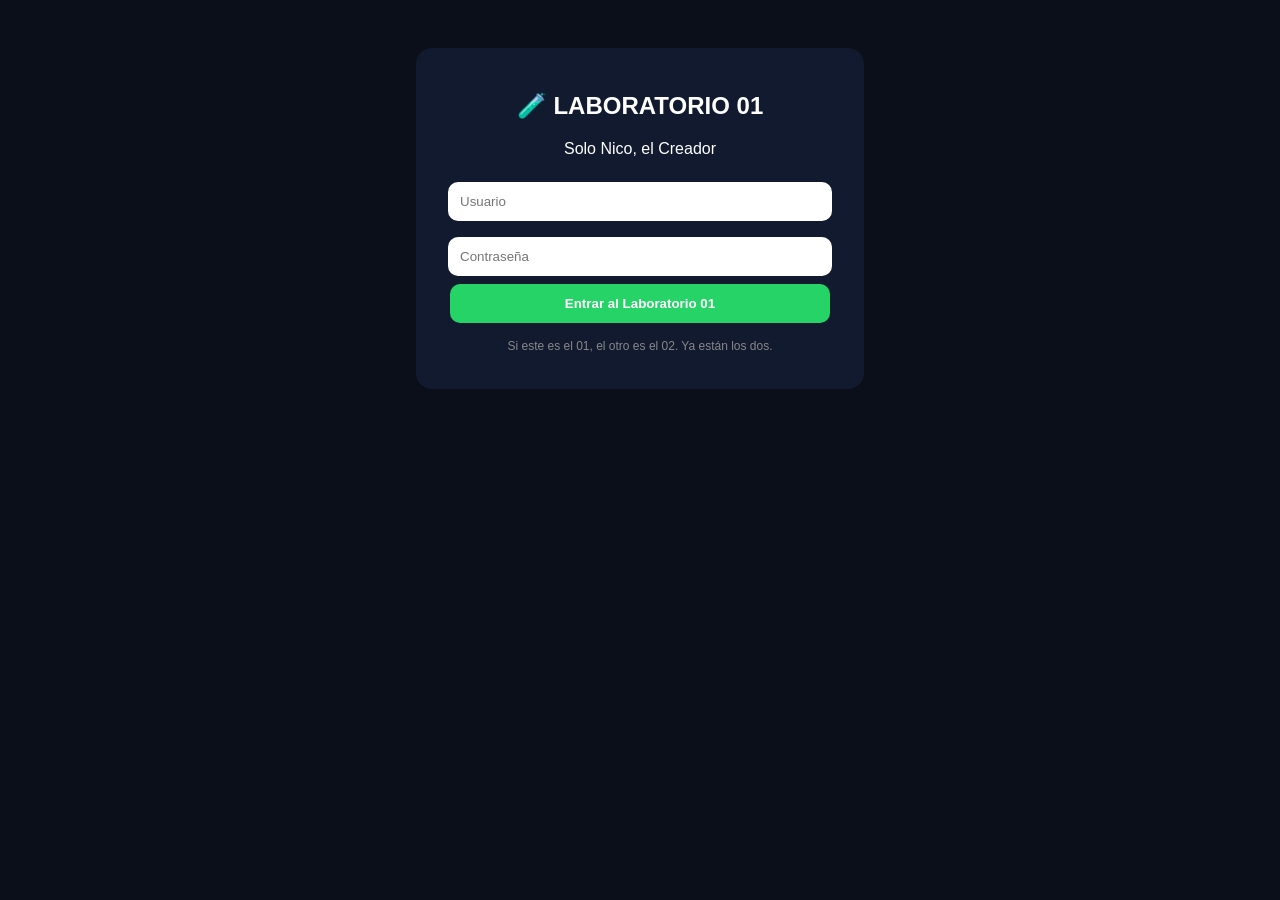
==== commit f3bf7972: "Create centinela_laboratorio_01.html" ====
--- a/centinela_laboratorio_01.html
+++ b/centinela_laboratorio_01.html
@@ -1,678 +1,26 @@
 <!DOCTYPE html>
-<html lang="es">
-<head>
-<meta charset="UTF-8">
-<meta name="viewport" content="width=device-width, initial-scale=1.0">
-<title>CENTINELA - LABORATORIO 01</title>
-<style>
-body{font-family:Arial,sans-serif;background:#0f172a;color:white;padding:20px;text-align:center}
-h1{color:#38bdf8}
-.caja{background:#1e293b;padding:20px;border-radius:15px;max-width:500px;margin:auto}
-textarea{width:95%;height:120px;border-radius:10px;padding:10px;font-size:16px}
-button{padding:12px 15px;margin:8px;border:none;border-radius:10px;font-size:16px;font-weight:bold;cursor:pointer}
-.guardar{background:#22c55e;color:white}
-.probar{background:#f59e0b;color:black}
-#mensaje{margin-top:15px;font-weight:bold;color:#4ade80}
-</style>
-</head>
-<body>
-<h1>CENTINELA</h1>
-<h2>LABORATORIO 01</h2>
-<p>Estado: <b style="color:#4ade80">FUNCIONANDO</b></p>
+<html lang="es"><head><meta charset="UTF-8"><meta name="viewport" content="width=device-width,initial-scale=1">
+<title>LABORATORIO 01 - SENTINELA</title>
+<style>body{font-family:Arial;background:#0a0f1a;color:white;text-align:center;padding:40px 20px} .caja{background:#111a2e;padding:24px;border-radius:16px;max-width:400px;margin:auto} input{width:90%;padding:12px;margin:8px;border-radius:10px;border:none} button{background:#25D366;color:white;border:none;padding:12px 20px;border-radius:10px;font-weight:bold;width:95%}</style>
+</head><body>
 <div class="caja">
-<p>Escribí algo acá, no se borra:</p>
-<textarea id="texto" placeholder="Escribí acá..."></textarea><br>
-<button class="guardar" onclick="guardar()">GUARDAR SIN BORRAR</button>
-<button class="probar" onclick="probar()">PROBAR QUE FUNCIONA</button>
-<p id="mensaje"></p>
+<h2>🧪 LABORATORIO 01</h2>
+<p>Solo Nico, el Creador</p>
+<input id="u" placeholder="Usuario"><input id="p" type="password" placeholder="Contraseña">
+<button onclick="entrar()">Entrar al Laboratorio 01</button>
+<p id="msg" style="color:#ffcc00"></p>
+<p style="font-size:12px;color:#888">Si este es el 01, el otro es el 02. Ya están los dos.</p>
 </div>
 <script>
-let campo=document.getElementById("texto");
-let mensaje=document.getElementById("mensaje");
-campo.value=localStorage.getItem("centinela_lab01")||"";
-function guardar(){
-localStorage.setItem("centinela_lab01",campo.value);
-mensaje.textContent="GUARDADO. Aunque cierres esto, queda guardado.";
-}
-function probar(){
-mensaje.textContent="FUNCIONA. Los botones andan y no se borra nada.";
+function entrar(){
+  if(document.getElementById('u').value==='nico' && document.getElementById('p').value==='1234'){
+    sessionStorage.setItem('lab_nico_ok','1');
+    document.getElementById('msg').innerHTML="✅ ¡Bienvenido, Creador! Laboratorio 01 creado y funcionando.";
+  } else { document.getElementById('msg').innerHTML="❌ No sos Nico."; }
 }
 </script>
-</body>
-</html>
-<!DOCTYPE html>
-<html lang="es">
-<head>
-<meta charset="UTF-8">
-<meta name="viewport" content="width=device-width, initial-scale=1.0">
-<title>CENTINELA Laboratorio 01</title>
-<style>
-body{margin:0;background:#0A4DFF;color:#fff;font-family:Arial,sans-serif;text-align:center;padding:20px}
-h1{font-size:26px}
-.card{background:#fff;color:#000;border-radius:14px;padding:16px;max-width:480px;margin:16px auto}
-textarea{width:100%;height:100px;border-radius:10px;padding:10px;font-size:15px}
-button{width:100%;padding:14px;border:none;border-radius:12px;font-weight:900;font-size:15px;margin-top:10px;cursor:pointer}
-.verde{background:#00E676}
-.naranja{background:#FF9F00}
-</style>
-</head>
-<body>
-<h1>CENTINELA LABORATORIO 01</h1>
-<p>Estado: FUNCIONANDO</p>
-<div class="card">
-<textarea id="texto" placeholder="Escribí acá..."></textarea>
-<button class="verde" onclick="guardar()">GUARDAR SIN BORRAR</button>
-<button class="naranja" onclick="probar()">PROBAR QUE FUNCIONA</button>
-<div id="msg"></div>
-</div>
+<!-- 🔄🛠️ UNIVERSAL v2.1 -->
 <script>
-let t=document.getElementById('texto');
-t.value=localStorage.getItem('centinela01')||'';
-function guardar(){localStorage.setItem('centinela01',t.value);document.getElementById('msg').innerHTML='<b>GUARDADO</b>';}
-function probar(){alert('CENTINELA FUNCIONA DE VERDAD');}
+(function(){var V="2.1";localStorage.setItem("sentinela_version_universal",V);console.log("✅ Lab 01 Universal Activo v"+V);})();
 </script>
-</body>
-</html>
-<!DOCTYPE html>
-<html lang="es">
-<head>
-<meta charset="UTF-8">
-<meta name="viewport" content="width=device-width, initial-scale=1.0">
-<title>CENTINELA PRO - Laboratorio 02</title>
-<style>
-*{box-sizing:border-box;font-family:Arial,sans-serif}
-body{margin:0;background:#050A14;color:#fff}
-.top{background:#0A1628;padding:16px;display:flex;justify-content:space-between;align-items:center;border-bottom:2px solid #00C6FF}
-.logo{font-size:22px;font-weight:900;color:#00C6FF}
-.badge{background:#00E676;color:#000;padding:6px 10px;border-radius:20px;font-weight:800;font-size:12px}
-.wrap{padding:16px;max-width:520px;margin:auto}
-.card{background:#101E33;border:1px solid #1E3A5F;border-radius:16px;padding:16px;margin-bottom:14px}
-h2{margin:0 0 10px;font-size:18px}
-.grid{display:grid;grid-template-columns:1fr 1fr 1fr;gap:10px}
-.stat{background:#0A1628;border-radius:12px;padding:12px;text-align:center}
-.stat b{font-size:22px;display:block;color:#00C6FF}
-.stat span{font-size:11px;color:#A9B8D0}
-textarea{width:100%;height:90px;border-radius:12px;border:none;padding:12px;font-size:15px}
-.btn{width:100%;padding:14px;border:none;border-radius:12px;font-weight:900;font-size:15px;margin-top:10px;cursor:pointer}
-.green{background:#00E676}
-.blue{background:#00C6FF}
-#historial{font-size:13px;line-height:1.6;max-height:180px;overflow:auto}
-#iaBox{background:#000;border-radius:12px;padding:12px;min-height:110px;font-size:14px;line-height:1.5}
-input{width:100%;padding:12px;border-radius:12px;border:none;margin-top:10px}
-.small{font-size:12px;color:#A9B8D0;text-align:center;margin-top:10px}
-</style>
-</head>
-<body>
-<div class="top"><div class="logo">⬢ CENTINELA PRO</div><div class="badge">● EN VIVO</div></div>
-<div class="wrap">
-<div class="card"><h2>Panel de Control - Laboratorio 02</h2>
-<div class="grid">
-<div class="stat"><b id="total">0</b><span>REGISTROS</span></div>
-<div class="stat"><b style="color:#00E676">ACTIVO</b><span>SISTEMA</span></div>
-<div class="stat"><b id="hora">--:--</b><span>ULTIMA HORA</span></div>
-</div></div>
-<div class="card"><h2>🤖 Tu IA CENTINELA</h2>
-<div id="iaBox">Hola, soy tu IA CENTINELA. Escribime abajo qué pasó y te digo qué hacer. Ej: "hay ruido afuera" o "quiero guardar una alerta"</div>
-<input id="iaInput" placeholder="Escribile a tu IA acá... Ej: hay movimiento">
-<button class="btn blue" onclick="preguntarIA()">PREGUNTAR A LA IA</button>
-</div>
-<div class="card"><h2>📝 Nuevo Registro Real</h2>
-<textarea id="texto" placeholder="Escribí acá la alerta, novedad o control..."></textarea>
-<button class="btn green" onclick="guardar()">GUARDAR EN CENTINELA</button>
-<div id="msg"></div></div>
-<div class="card"><h2>📋 Historial Guardado</h2><div id="historial">Sin registros todavía.</div>
-<button class="btn" style="background:#FF9F00;color:#000" onclick="borrar()">BORRAR HISTORIAL</button>
-</div>
-<div class="small">CENTINELA PRO v2 • bejaranonicolas25-lang • Modo Nube: activando en paso 2</div>
-</div>
-<script>
-let datos = JSON.parse(localStorage.getItem('centinela_pro') || '[]');
-function mostrar(){
-  document.getElementById('total').innerText = datos.length;
-  document.getElementById('historial').innerHTML = datos.length ? datos.map(d=>`• <b>${d.hora}</b> - ${d.texto}`).reverse().join('<br>') : 'Sin registros todavía.';
-  if(datos.length) document.getElementById('hora').innerText = datos[datos.length-1].hora;
-}
-function guardar(){
-  let t = document.getElementById('texto').value.trim();
-  if(!t) return alert('Escribí algo primero');
-  let ahora = new Date().toLocaleTimeString('es-AR',{hour:'2-digit',minute:'2-digit'});
-  datos.push({texto:t, hora:ahora});
-  localStorage.setItem('centinela_pro', JSON.stringify(datos));
-  document.getElementById('texto').value='';
-  document.getElementById('msg').innerHTML='<p style="color:#00E676;text-align:center"><b>GUARDADO EN CENTINELA PRO</b></p>';
-  mostrar();
-}
-function borrar(){ if(confirm('¿Borrar todo?')){ datos=[]; localStorage.removeItem('centinela_pro'); mostrar(); } }
-function preguntarIA(){
-  let q = document.getElementById('iaInput').value.toLowerCase();
-  let r = 'Entendido. Lo dejo registrado y te recomiendo: mantené la calma, no salgas solo y guardá hora y detalle de lo que viste.';
-  if(q.includes('ruido')||q.includes('movimiento')||q.includes('afuera')) r='ALERTA NIVEL AMARILLO: No abras la puerta. Fijate por cámara o ventana, guardá la hora exacta acá en CENTINELA y si se repite, avisá a un vecino o a la policía.';
-  if(q.includes('robo')||q.includes('ladr')) r='ALERTA NIVEL ROJO: No te enfrentes. Andá a un lugar seguro, llamá al 911 y guardá todo acá. Tu seguridad primero.';
-  if(q.includes('hola')||q.includes('quien')) r='Hola, soy tu IA CENTINELA PRO. Estoy para ayudarte a registrar, analizar y decidir. Decime qué está pasando.';
-  document.getElementById('iaBox').innerHTML = '<b>TÚ:</b> '+q+'<br><br><b>IA CENTINELA:</b> '+r;
-  document.getElementById('iaInput').value='';
-}
-mostrar();
-</script>
-</body>
-</html>
-<!DOCTYPE html>
-<html lang="es">
-<head>
-<meta charset="UTF-8">
-<meta name="viewport" content="width=device-width, initial-scale=1.0">
-<title>CENTINELA IA - Cerebro</title>
-<style>
-*{box-sizing:border-box;font-family:Arial,sans-serif}
-body{margin:0;background:#050A14;color:#fff}
-.top{background:#0A1628;padding:16px;text-align:center;border-bottom:2px solid #00C6FF}
-.top b{color:#00C6FF;font-size:22px}
-.wrap{padding:16px;max-width:520px;margin:auto}
-.card{background:#101E33;border-radius:16px;padding:16px;margin-bottom:12px;border:1px solid #1E3A5F}
-#chat{height:280px;overflow:auto;background:#000;border-radius:12px;padding:12px;font-size:14px;line-height:1.6}
-.yo{color:#00C6FF}
-.ia{color:#00E676}
-input{width:100%;padding:13px;border-radius:12px;border:none;margin-top:10px}
-.btn{width:100%;padding:14px;border:none;border-radius:12px;font-weight:900;margin-top:10px;cursor:pointer}
-.verde{background:#00E676}
-.naranja{background:#FF9F00}
-.opciones{display:flex;gap:8px;flex-wrap:wrap;margin-top:10px}
-.opciones button{background:#1E3A5F;color:#fff;border:1px solid #00C6FF;padding:8px 10px;border-radius:20px;cursor:pointer}
-</style>
-</head>
-<body>
-<div class="top"><b>⬢ CENTINELA IA</b><br><span style="font-size:12px;color:#A9B8D0">Tu IA de seguridad - Laboratorio 02</span></div>
-<div class="wrap">
-<div class="card"><div id="chat"><span class="ia"><b>CENTINELA IA:</b> Hola jefe, soy tu IA. Ya estoy activa. Decime qué pasa y te ayudo a decidir. Podés tocar un botón o escribirme.</span></div>
-<div class="opciones">
-<button onclick="rapido('Hay ruido afuera')">🔊 Hay ruido afuera</button>
-<button onclick="rapido('Hay movimiento sospechoso')">👀 Movimiento sospechoso</button>
-<button onclick="rapido('Quiero hacer un control')">✅ Hacer control</button>
-<button onclick="rapido('Todo tranquilo')">🟢 Todo tranquilo</button>
-</div>
-<input id="entrada" placeholder="Escribí acá...">
-<button class="btn verde" onclick="enviar()">ENVIAR A LA IA</button>
-<button class="btn naranja" onclick="guardarChat()">GUARDAR CONVERSACIÓN</button>
-<div id="ok" style="text-align:center;color:#00E676;margin-top:8px"></div>
-</div>
-<div class="card" style="font-size:12px;color:#A9B8D0">Protocolos de tu IA:<br>• VERDE = Todo tranquilo, solo registrar<br>• AMARILLO = Alerta, observar sin exponerse<br>• ROJO = Peligro, buscar lugar seguro y llamar 911<br>La IA aprende de lo que guardás.</div>
-</div>
-<script>
-let historial = JSON.parse(localStorage.getItem('centinela_ia_chat') || '[]');
-function responder(q){
- q=q.toLowerCase();
- if(q.includes('ruido')) return 'NIVEL AMARILLO 🟡 No salgas. Quedate adentro, mirá por ventana o cámara, anotá la hora. ¿El ruido se repite o fue una sola vez?';
- if(q.includes('movimiento')||q.includes('sospechoso')||q.includes('persona')) return 'NIVEL AMARILLO 🟡 No te acerques. Sacá foto desde adentro si podés sin riesgo. Guardá descripción: ropa, altura, para dónde fue. ¿Sigue ahí ahora?';
- if(q.includes('robo')||q.includes('arma')||q.includes('entraron')) return 'NIVEL ROJO 🔴 Andá a un lugar seguro YA. No te enfrentes. Llamá al 911. Cuando estés seguro, guardá todo acá.';
- if(q.includes('control')||q.includes('todo tranquilo')||q.includes('tranquilo')) return 'NIVEL VERDE 🟢 Perfecto. Queda registrado tu control. Seguimos vigilando. ¿Querés que te recuerde el próximo control en 1 hora?';
- if(q.includes('hola')||q.includes('quien sos')) return 'Soy CENTINELA IA, tu IA de seguridad. Te ayudo a registrar, pensar en frío y decidir qué hacer. No soy policía, soy tu asistente que no duerme.';
- return 'Entendido, lo dejo registrado. Contame un poco más: ¿dónde pasó, hace cuánto y sigue pasando ahora? Así te digo si es VERDE, AMARILLO o ROJO.';
-}
-function rapido(t){ document.getElementById('entrada').value=t; enviar(); }
-function enviar(){
- let e=document.getElementById('entrada'); let t=e.value.trim(); if(!t) return;
- let chat=document.getElementById('chat');
- chat.innerHTML+='<br><br><span class="yo"><b>TÚ:</b> '+t+'</span>';
- let r=responder(t);
- chat.innerHTML+='<br><br><span class="ia"><b>CENTINELA IA:</b> '+r+'</span>';
- historial.push({yo:t, ia:r, hora:new Date().toLocaleTimeString('es-AR')});
- localStorage.setItem('centinela_ia_chat', JSON.stringify(historial));
- e.value=''; chat.scrollTop=chat.scrollHeight;
-}
-function guardarChat(){ document.getElementById('ok').innerText='GUARDADO. Tu IA ya tiene '+historial.length+' mensajes en memoria.'; }
-</script>
-</body>
-</html>
-<!DOCTYPE html>
-<html lang="es">
-<head>
-<meta charset="UTF-8">
-<meta name="viewport" content="width=device-width, initial-scale=1.0">
-<title>CENTINELA IA</title>
-<style>
-*{margin:0;padding:0;box-sizing:border-box;font-family:Arial,Helvetica,sans-serif}
-body{background:#f0f2f5;padding-bottom:70px}
-header{position:fixed;top:0;left:0;right:0;height:56px;background:#1877f2;display:flex;align-items:center;justify-content:space-between;padding:0 12px;z-index:100;color:white;box-shadow:0 2px 5px rgba(0,0,0,.2)}
-.logo{display:flex;align-items:center;gap:8px;font-weight:900;font-size:19px;letter-spacing:.5px}
-.logo span{background:white;color:#1877f2;width:34px;height:34px;display:flex;align-items:center;justify-content:center;border-radius:50%;font-size:20px}
-.search{flex:1;max-width:380px;margin:0 10px;background:#e4e6eb;border-radius:20px;padding:8px 12px;color:#333;font-size:14px;display:flex;gap:6px}
-.search input{border:none;background:transparent;outline:none;width:100%}
-.top-icons{display:flex;gap:6px;align-items:center}
-.top-icons div{width:38px;height:38px;background:rgba(255,255,255,.25);border-radius:50%;display:flex;align-items:center;justify-content:center;font-size:19px;position:relative;cursor:pointer}
-.badge{position:absolute;top:-4px;right:-4px;background:#e41e3f;color:white;font-size:11px;width:19px;height:19px;border-radius:50%;display:flex;align-items:center;justify-content:center}
-.avatar{width:38px;height:38px;border-radius:50%;background:#fff;color:#1877f2;display:flex;align-items:center;justify-content:center;font-weight:900}
-.main{display:flex;max-width:1250px;margin:66px auto 0;gap:14px;padding:0 10px}
-.left{width:280px;position:sticky;top:66px;height:fit-content;display:flex;flex-direction:column;gap:4px}
-.left a{display:flex;gap:12px;align-items:center;padding:9px 10px;border-radius:8px;text-decoration:none;color:#111;font-weight:600}
-.left a:hover,.left a.active{background:#e4e6eb}
-.left small{color:#65676b;font-weight:700;margin:10px 0 4px 10px}
-.center{flex:1;max-width:600px}
-.card{background:white;border-radius:10px;padding:14px;margin-bottom:12px;box-shadow:0 1px 2px rgba(0,0,0,.15)}
-.create-top{display:flex;gap:10px;align-items:center}
-.create-top input{flex:1;background:#f0f2f5;border:none;padding:11px 14px;border-radius:20px;outline:none}
-.create-btns{display:flex;gap:8px;margin-top:12px;border-top:1px solid #ddd;padding-top:10px}
-.create-btns button{flex:1;border:none;background:#f0f2f5;padding:9px;border-radius:8px;font-weight:700;cursor:pointer}
-.post-head{display:flex;gap:10px;align-items:center}
-.post-head b{font-size:15px}.post-head p{font-size:12px;color:#65676b}
-.alert{background:#ffebe9;border-left:5px solid #e41e3f;padding:10px;border-radius:8px;margin:10px 0}
-.alert b{color:#c00}
-.post-img{width:100%;border-radius:8px;margin:10px 0;background:#111;color:white;padding:18px}
-.post-img h3{font-size:22px}
-.actions{display:flex;justify-content:space-between;border-top:1px solid #ddd;padding-top:10px}
-.actions button{border:none;background:none;font-weight:700;cursor:pointer;padding:6px 12px;border-radius:6px}
-.actions button.liked{color:#1877f2}
-.right{width:300px;position:sticky;top:66px;height:fit-content}
-.right .card h3{margin-bottom:10px}
-.contact{display:flex;gap:10px;align-items:center;padding:8px 0}
-.dot{width:10px;height:10px;background:#31a24c;border-radius:50%;border:2px solid white;margin-left:-18px;margin-top:18px}
-.status-ok{color:#2e8b57;font-weight:800}
-.bottom{position:fixed;bottom:0;left:0;right:0;background:white;display:flex;justify-content:space-around;padding:10px 0;border-top:1px solid #ddd;z-index:100}
-.bottom div{text-align:center;font-size:12px;font-weight:700;color:#65676b;cursor:pointer}
-.bottom div.active{color:#1877f2}
-.bottom span{font-size:22px;display:block}
-@media(max-width:900px){.left,.right{display:none}.main{justify-content:center}.search{display:none}}
-</style>
-</head>
-<body>
-
-<header>
-  <div class="logo"><span>🛡️</span> CENTINELA IA</div>
-  <div class="search">🔍 <input placeholder="Buscar en CENTINELA IA..."></div>
-  <div class="top-icons">
-    <div>🏠</div><div>🔔<span class="badge">3</span></div><div>💬<span class="badge">2</span></div><div class="avatar">N</div>
-  </div>
-</header>
-
-<div class="main">
-  <div class="left">
-    <a class="active" href="#">🏠 Inicio</a>
-    <a href="#">🔔 Alertas <span style="margin-left:auto;background:#e41e3f;color:white;padding:2px 8px;border-radius:12px;font-size:12px">3</span></a>
-    <a href="#">🗺️ Mapa</a>
-    <a href="#">📹 Cámaras</a>
-    <a href="#">📡 Sensores</a>
-    <a href="#">⚙️ Configuración</a>
-    <small>ACCESOS RÁPIDOS</small>
-    <a href="#">📄 Reporte Diario</a>
-    <a href="#">📅 Eventos Registrados</a>
-    <a href="#">👥 Equipo de Seguridad</a>
-  </div>
-
-  <div class="center">
-    <div class="card">
-      <div class="create-top"><div class="avatar">N</div><input id="postInput" placeholder="¿Qué alerta o reporte deseas publicar, Nicolás?"></div>
-      <div class="create-btns"><button onclick="publicar()">📷 Foto / Video</button><button onclick="alertaRapida()">⚠️ Alerta</button><button onclick="publicar()">📅 Evento</button></div>
-    </div>
-
-    <div id="feed"></div>
-
-    <div class="card">
-      <div class="post-head"><div class="avatar" style="background:#1877f2;color:white">🛡️</div><div><b>CENTINELA IA • Sistema Automatizado</b><p>Hace 12 min • Público 🌎</p></div></div>
-      <div class="alert"><b>⚠️ ALERTA: MOVIMIENTO DETECTADO — SEVERIDAD ALTA</b><br>Movimiento no autorizado en Entrada Principal. Cámara 03 registró actividad a las 09:42.</div>
-      <div class="post-img"><p>CAM 03 - ENTRADA PRINCIPAL • 09:42:13</p><h3>🎥 EN VIVO - Entrada Principal</h3><p>Persona detectada • Verificando identidad...</p></div>
-      <div class="actions"><button onclick="like(this)">👍 Me gusta (<span>24</span>)</button><button>💬 5 comentarios</button><button>↗️ Compartir</button></div>
-    </div>
-
-    <div class="card">
-      <div class="post-head"><div class="avatar" style="background:#42b72a;color:white">E</div><div><b>Equipo de Operaciones</b><p>Hace 1 h • Público</p></div></div>
-      <p style="margin:10px 0"><b>Reporte diario de vigilancia — Hoy</b><br>Resumen: 12 cámaras activas, 0 incidencias críticas, 2 eventos menores. Todos los sensores operativos.</p>
-      <div style="display:flex;gap:6px"><div style="flex:1;background:#111;color:white;padding:14px;border-radius:8px">📹 CAM 01<br>Estacionamiento</div><div style="flex:1;background:#222;color:white;padding:14px;border-radius:8px">📹 CAM 05<br>Pasillo Piso 2</div><div style="flex:1;background:#333;color:white;padding:14px;border-radius:8px">📹 CAM 02<br>Recepción</div></div>
-      <div class="actions" style="margin-top:10px"><button onclick="like(this)">👍 Me gusta (<span>18</span>)</button><button>💬 3 comentarios</button><button>↗️ Compartir</button></div>
-    </div>
-
-    <div class="card" style="background:#e7f3ff"><b>✅ SISTEMA ACTUALIZADO</b><p>CENTINELA IA v2.4.1. Nuevas funciones: detección de rostro mejorada y alertas por sonido. Hoy • 08:30</p></div>
-  </div>
-
-  <div class="right">
-    <div class="card"><h3>Contactos en línea</h3>
-      <div class="contact"><div class="avatar" style="background:#ff9800">L</div><div><b>Laura Pino</b><br><small style="color:green">● En línea</small></div></div>
-      <div class="contact"><div class="avatar" style="background:#9c27b0">D</div><div><b>Diego Rojas</b><br><small style="color:green">● En línea</small></div></div>
-      <div class="contact"><div class="avatar" style="background:#009688">M</div><div><b>María Castillo</b><br><small style="color:green">● En línea</small></div></div>
-      <div class="contact"><div class="avatar" style="background:#607d8b">C</div><div><b>Carlos Vega</b><br><small>Hace 15 min</small></div></div>
-    </div>
-    <div class="card"><h3>Estado del Sistema</h3><p class="status-ok">✅ Operativo</p><p style="margin-top:8px">🖥️ Servidores: 100% activo</p><p>🌐 Conexión Red: Estable</p><p>💾 Almacenamiento: 78% usado</p></div>
-    <div class="card"><h3>🌦️ Clima</h3><h2>Buenos Aires</h2><h1 style="font-size:36px">14°C ☁️</h1><p>Nublado • Máx 18°C • Mín 9°C<br>Humedad 65% • Viento 12 km/h</p></div>
-  </div>
-</div>
-
-<div class="bottom">
-  <div class="active"><span>🏠</span>Inicio</div>
-  <div><span>🔔</span>Alertas</div>
-  <div><span style="font-size:28px;color:#1877f2">➕</span>Crear</div>
-  <div><span>🗺️</span>Mapa</div>
-  <div><span>👤</span>Perfil</div>
-</div>
-
-<script>
-function like(btn){
-  let s=btn.querySelector('span'); let n=parseInt(s.innerText);
-  if(btn.classList.contains('liked')){s.innerText=n-1;btn.classList.remove('liked')}else{s.innerText=n+1;btn.classList.add('liked')}
-}
-function publicar(){
-  let v=document.getElementById('postInput').value;
-  if(!v) return alert('Escribí algo primero');
-  let d=document.createElement('div'); d.className='card';
-  d.innerHTML='<div class="post-head"><div class="avatar">N</div><div><b>Nicolás Bejarano</b><p>Ahora mismo • Público</p></div></div><p style="margin:10px 0">'+v+'</p><div class="actions"><button onclick="like(this)">👍 Me gusta (<span>0</span>)</button><button>💬 Comentar</button><button>↗️ Compartir</button></div>';
-  document.getElementById('feed').prepend(d);
-  document.getElementById('postInput').value='';
-}
-function alertaRapida(){
-  let d=document.createElement('div'); d.className='card';
-  d.innerHTML='<div class="alert"><b>⚠️ ALERTA MANUAL ACTIVADA</b><br>Alerta creada por Nicolás • Revisar zona inmediatamente.</div>';
-  document.getElementById('feed').prepend(d);
-  alert('Alerta enviada a todo el equipo');
-}
-</script>
-</body>
-        </html>https://bejaranicolas25-lang.github.io/sentinela/<!DOCTYPE html>
-<html lang="es">
-<head>
-<meta charset="UTF-8">
-<meta name="viewport" content="width=device-width, initial-scale=1.0">
-<title>CENTINELA IA - WhatsApp</title>
-<style>
-*{margin:0;padding:0;box-sizing:border-box;font-family:Arial,Helvetica,sans-serif}
-body{background:#111b21;height:100vh;overflow:hidden}
-.app{display:flex;height:100vh;max-width:1400px;margin:auto;background:#efeae2}
-/* IZQUIERDA */
-.left{width:380px;background:white;display:flex;flex-direction:column;border-right:1px solid #ddd}
-.left-top{background:#f0f2f5;padding:10px 14px;display:flex;justify-content:space-between;align-items:center}
-.profile{display:flex;align-items:center;gap:10px;font-weight:800}
-.av{width:40px;height:40px;border-radius:50%;display:flex;align-items:center;justify-content:center;color:white;font-weight:900;font-size:18px;flex-shrink:0}
-.search{background:#f0f2f5;margin:8px;padding:8px 12px;border-radius:8px;color:#54656f;font-size:14px}
-.search input{border:none;background:transparent;outline:none;width:85%;margin-left:6px}
-.chat-list{overflow-y:auto}
-.chat-item{display:flex;gap:12px;padding:11px 14px;cursor:pointer;border-bottom:1px solid #f0f2f5;align-items:center}
-.chat-item:hover,.chat-item.active{background:#f0f2f5}
-.chat-item .info{flex:1;min-width:0}
-.chat-item .top{display:flex;justify-content:space-between}
-.chat-item b{font-size:15px}
-.chat-item small{font-size:12px;color:#667781}
-.chat-item p{font-size:// MI PRIMER PROGRAMA EN CENTINELA CODE
-// Creador: Nicolás Bejarano
-
-CENTINELA INICIAR
-  NOMBRE = "CENTINELA IA"
-  DUEÑO = "Nicolás"
-  ESTADO = "ACTIVO"
-
-DECIR "Hola jefe, soy Centinela IA"
-DECIR "Estoy vigilando todo"
-
-SI ALERTA == ACTIVA ENTONCES
-  DECIR "⚠️ Alerta detectada"
-  AVISAR A "Nicolás"
-  ACTIVAR CAMARA 03
-SINO
-  DECIR "✅ Todo tranquilo"
-FIN
-
-MOSTRAR REPORTE
-  CAMARAS = 12
-  SENSORES = "OK"
-  SISTEMA = 100%
-
-CENTINELA DORMIR<!DOCTYPE html>
-<html lang="es">
-<head>
-<meta charset="UTF-8">
-<meta name="viewport" content="width=device-width, initial-scale=1.0">
-<title>CENTINELA CODE - By Nicolás</title>
-<style>
-*{margin:0;padding:0;box-sizing:border-box;font-family:Consolas,monospace}
-body{background:#0f172a;color:white;height:100vh;display:flex;flex-direction:column}
-header{background:#075e54;padding:12px 16px;display:flex;justify-content:space-between;align-items:center;flex-wrap:wrap;gap:10px}
-header b{font-size:20px} header small{color:#d9fdd3}
-.btn{border:none;padding:10px 18px;border-radius:8px;font-weight:900;cursor:pointer;font-size:14px}
-.run{background:#25d366;color:#000}.clear{background:#e41e3f;color:white}.ej{background:#f59e0b}
-.main{flex:1;display:flex;gap:10px;padding:10px;overflow:hidden}
-.panel{flex:1;display:flex;flex-direction:column;background:#1e293b;border-radius:12px;overflow:hidden}
-.panel-top{padding:10px 14px;background:#0b1120;display:flex;justify-content:space-between;font-size:13px;color:#94a3b8}
-textarea{flex:1;background:#0b1120;color:#7CFC00;border:none;outline:none;padding:14px;font-size:15px;line-height:1.6;resize:none}
-#salida{flex:1;background:#020617;padding:14px;overflow-y:auto;font-size:15px;line-height:1.7;white-space:pre-wrap}
-.var{color:#f59e0b}.ok{color:#25d366}.alert{color:#ff5252;font-weight:900}.info{color:#38bdf8}
-.badge{background:#25d366;color:black;padding:3px 8px;border-radius:20px;font-size:11px}
-@media(max-width:800px){.main{flex-direction:column}.panel{min-height:300px}}
-</style>
-</head>
-<body>
-<header>
-<div><b>🛡️ CENTINELA CODE</b><br><small>Creador: Nicolás Bejarano • Lenguaje .cen • v1.0</small></div>
-<div style="display:flex;gap:6px">
-<button class="btn ej" onclick="ejemplo(1)">Ejemplo 1</button>
-<button class="btn ej" onclick="ejemplo(2)">Ejemplo 2</button>
-<button class="btn ej" onclick="ejemplo(3)">Ejemplo 3</button>
-<button class="btn clear" onclick="limpiar()">Borrar</button>
-<button class="btn run" onclick="ejecutar()">▶ EJECUTAR</button>
-</div>
-</header>
-
-<div class="main">
-<div class="panel">
-<div class="panel-top"><span>📝 TU CÓDIGO - archivo: mi_programa.cen</span><span class="badge">TUYO</span></div>
-<textarea id="codigo">// MI PROGRAMA EN CENTINELA CODE
-// Creador: Nicolás Bejarano
-
-CENTINELA INICIAR
-  NOMBRE = "CENTINELA IA"
-  DUEÑO = "Nicolás"
-  ESTADO = "ACTIVO"
-
-DECIR "Hola jefe, soy Centinela IA"
-DECIR "Estoy vigilando todo"
-
-SI ALERTA == ACTIVA ENTONCES
-  DECIR "⚠️ Alerta detectada"
-  AVISAR A "Nicolás"
-  ACTIVAR CAMARA 03
-SINO
-  DECIR "✅ Todo tranquilo"
-FIN
-
-MOSTRAR REPORTE
-CENTINELA DORMIR
-</textarea>
-</div>
-
-<div class="panel">
-<div class="panel-top"><span>💻 SALIDA - Lo que hace tu Centinela</span><span id="estado">● Listo</span></div>
-<div id="salida">Presioná ▶ EJECUTAR para correr tu código...
-</div>
-</div>
-</div>
-
-<script>
-let vars={};
-function log(t,cls=''){document.getElementById('salida').innerHTML+=`<div class="${cls}">${t}</div>`}
-function limpiar(){document.getElementById('salida').innerHTML='';document.getElementById('estado').innerText='● Listo';}
-function ejemplo(n){
-let e1=`// EJEMPLO 1 - SALUDO
-CENTINELA INICIAR
-DECIR "Hola Nicolás"
-DECIR "Soy tu Centinela IA"
-MOSTRAR REPORTE
-CENTINELA DORMIR`;
-let e2=`// EJEMPLO 2 - ALERTA
-CENTINELA INICIAR
-  ALERTA = "ACTIVA"
-DECIR "Revisando sistema..."
-SI ALERTA == ACTIVA ENTONCES
-  DECIR "⚠️ Alerta detectada en Entrada"
-  AVISAR A "Nicolás"
-  ACTIVAR CAMARA 03
-  ACTIVAR ALARMA
-FIN
-CENTINELA DORMIR`;
-let e3=`// EJEMPLO 3 - VIGILANCIA
-CENTINELA INICIAR
-  NOMBRE = "CENTINELA IA"
-  CAMARAS = 12
-DECIR "Iniciando vigilancia nocturna"
-ACTIVAR MODO VIGILANCIA
-MOSTRAR REPORTE
-DECIR "Todo bajo control jefe"
-CENTINELA DORMIR`;
-document.getElementById('codigo').value=n==1?e1:n==2?e2:e3; ejecutar();
-}
-function ejecutar(){
-let code=document.getElementById('codigo').value;
-document.getElementById('salida').innerHTML='';
-document.getElementById('estado').innerText='● Ejecutando...';
-vars={ALERTA:"NO ACTIVA"};
-let lines=code.split('\n');
-let enSi=false, condicion=true, salto=false;
-let i=0;
-function procesar(){
-if(i>=lines.length){log('','');log('🛡️ --- FIN DEL PROGRAMA ---','ok');document.getElementById('estado').innerText='● Terminado ✅';return;}
-let raw=lines[i]; let line=raw.trim(); i++;
-if(!line||line.startsWith('//')){procesar();return;}
-if(line.toUpperCase().startsWith('CENTINELA INICIAR')){log('🛡️ CENTINELA INICIADO...','info');procesar();return;}
-if(line.toUpperCase().startsWith('CENTINELA DORMIR')){log('🌙 Centinela en modo descanso. Siempre vigilando...','info');procesar();return;}
-if(line.toUpperCase().startsWith('SINO')){condicion=!condicion;procesar();return;}
-if(line.toUpperCase()=='FIN'){condicion=true;procesar();return;}
-if(!condicion){procesar();return;}
-// variables
-let mVar=line.match(/^([A-ZÁÉÍÓÚ_]+)\s*=\s*"?(.*?)"?$/);
-if(mVar && !line.toUpperCase().startsWith('DECIR') && !line.toUpperCase().startsWith('SI ')){vars[mVar[1]]=mVar[2]; log(`📦 Variable guardada: ${mVar[1]} = ${mVar[2]}`,'var');procesar();return;}
-if(line.toUpperCase().startsWith('SI ')){
-  let cond=line.replace(/SI /i,'').replace(/ ENTONCES/i,'');
-  let parts=cond.split('=='); let izq=parts[0].trim(); let der=parts[1]?parts[1].trim().replace(/"/g,''):'';
-  let val=vars[izq]||izq; condicion=(val==der);
-  log(`🔍 Pregunta: ¿ ${izq} es ${der} ? → ${condicion?'SI ✅':'NO ❌'}`,'info'); procesar();return;
-}
-if(line.toUpperCase().startsWith('DECIR')){
-  let txt=line.match(/"(.*)"/); txt=txt?txt[1]:line.replace(/DECIR/i,'');
-  // reemplazar variables
-  Object.keys(vars).forEach(k=>{txt=txt.replaceAll(k,vars[k])});
-  log(`🤖 CENTINELA DICE: ${txt}`); procesar();return;
-}
-if(line.toUpperCase().startsWith('AVISAR')){log(`📱 AVISO ENVIADO A: ${line.replace(/AVISAR A/i,'')}`,'alert');procesar();return;}
-if(line.toUpperCase().startsWith('ACTIVAR CAMARA')){log(`📹 ${line} → Cámara encendida, grabando...`,'ok');procesar();return;}
-if(line.toUpperCase().startsWith('ACTIVAR ALARMA')){log(`🚨 ALARMA ACTIVADA! Sonando fuerte...`,'alert');procesar();return;}
-if(line.toUpperCase().startsWith('ACTIVAR MODO')){log(`🌙 MODO VIGILANCIA ACTIVADO. Te aviso por cualquier movimiento.`,'ok');procesar();return;}
-if(line.toUpperCase().startsWith('MOSTRAR REPORTE')){log(`📊 --- REPORTE CENTINELA ---`,'info');log(`   Dueño: ${vars.DUEÑO||'Nicolás'}`);log(`   Cámaras: ${vars.CAMARAS||'12'} activas`);log(`   Sensores: OK`);log(`   Sistema: 100% operativo`);log(`   Estado: ${vars.ESTADO||'ACTIVO'}`);procesar();return;}
-log(`⚠️ No entiendo: ${line}`,'alert'); procesar();
-}
-procesar();
-}
-</script>
-</body>
-</html><!DOCTYPE html>
-<html lang="es">
-<head>
-<meta charset="UTF-8">
-<meta name="viewport" content="width=device-width, initial-scale=1.0">
-<title>CENTINELA IA • Nicolás Bejarano</title>
-<style>
-*{margin:0;padding:0;box-sizing:border-box;font-family:Arial,Helvetica,sans-serif}
-body{background:#f0f2f5}
-.top{background:#075e54;color:white;padding:12px 16px;display:flex;justify-content:space-between;align-items:center;position:sticky;top:0;z-index:99}
-.top b{font-size:20px}.top small{color:#d9fdd3}
-.hero{background:linear-gradient(135deg,#075e54,#00a884);color:white;text-align:center;padding:28px 16px 22px}
-.hero .shield{font-size:55px;background:white;width:85px;height:85px;border-radius:50%;display:flex;align-items:center;justify-content:center;margin:0 auto 10px;box-shadow:0 5px 15px rgba(0,0,0,.3)}
-.hero h1{font-size:30px}.hero p{opacity:.9;margin:6px 0 14px}
-.hero .pill{background:white;color:#075e54;padding:6px 14px;border-radius:20px;font-weight:900;font-size:13px}
-.tabs{display:flex;justify-content:center;gap:8px;padding:12px;background:white;position:sticky;top:53px;z-index:98;box-shadow:0 2px 5px rgba(0,0,0,.1);flex-wrap:wrap}
-.tabs button{border:none;padding:10px 16px;border-radius:20px;font-weight:800;cursor:pointer;background:#f0f2f5}
-.tabs button.active{background:#075e54;color:white}
-.wrap{max-width:1000px;margin:14px auto;padding:0 12px 30px}
-.card{background:white;border-radius:14px;padding:16px;margin-bottom:14px;box-shadow:0 2px 8px rgba(0,0,0,.08)}
-.hidden{display:none}
-.grid{display:grid;grid-template-columns:1fr 1fr 1fr;gap:12px}
-.mini{text-align:center;padding:16px;border-radius:12px;background:#f8f9fa}
-.mini span{font-size:32px}.mini b{display:block;margin:6px 0 4px}.mini p{font-size:13px;color:#65676b}
-.post-head{display:flex;gap:10px;align-items:center}
-.av{width:42px;height:42px;border-radius:50%;background:#075e54;color:white;display:flex;align-items:center;justify-content:center;font-weight:900}
-.alert{background:#ffebe9;border-left:5px solid #e41e3f;padding:11px;border-radius:8px;margin:10px 0}
-.actions{display:flex;gap:8px;margin-top:10px}
-.actions button{flex:1;border:none;background:#f0f2f5;padding:9px;border-radius:8px;font-weight:700;cursor:pointer}
-.wa{display:flex;gap:10px}
-.wa-list{width:300px}
-.wa-item{display:flex;gap:10px;padding:10px;border-radius:10px;cursor:pointer;align-items:center}
-.wa-item.active,.wa-item:hover{background:#f0f2f5}
-.wa-chat{flex:1;background:#efeae2;border-radius:12px;padding:12px;min-height:260px}
-.msg{max-width:75%;padding:8px 10px;border-radius:10px;margin-bottom:8px;font-size:14px}
-.in{background:white}.out{background:#d9fdd3;margin-left:auto}
-.inputrow{display:flex;gap:8px;margin-top:10px}
-.inputrow input{flex:1;padding:11px;border-radius:20px;border:1px solid #ddd;outline:none}
-.inputrow button{background:#00a884;color:white;border:none;width:44px;height:44px;border-radius:50%;font-size:18px;cursor:pointer}
-textarea{width:100%;height:180px;background:#0b1120;color:#7CFC00;border:none;border-radius:10px;padding:12px;font-size:14px;outline:none}
-#salida{background:#020617;color:white;padding:12px;border-radius:10px;min-height:110px;margin-top:10px;font-family:monospace;font-size:14px;white-space:pre-wrap}
-.btn{border:none;padding:11px 16px;border-radius:10px;font-weight:900;cursor:pointer}
-.run{background:#25d366}.ej{background:#f59e0b}
-.footer{text-align:center;color:#888;font-size:12px;padding:18px}
-@media(max-width:700px){.grid{grid-template-columns:1fr}.wa{flex-direction:column}.wa-list{width:100%}}
-</style>
-</head>
-<body>
-<div class="top"><div><b>🛡️ CENTINELA IA</b><br><small>Nicolás Bejarano • Argentina</small></div><div style="font-size:22px">🔔 💬 👤</div></div>
-<div class="hero"><div class="shield">🛡️</div><h1>CENTINELA IA</h1><p>Tu seguridad, tus IAs y tu propio código. Todo en un solo lugar.</p><span class="pill">● SISTEMA OPERATIVO • 100%</span></div>
-<div class="tabs">
-<button class="active" onclick="show('inicio',this)">🏠 Inicio</button>
-<button onclick="show('face',this)">📘 Facebook</button>
-<button onclick="show('wpp',this)">💬 WhatsApp IAs</button>
-<button onclick="show('code',this)">💻 CENTINELA CODE</button>
-</div>
-
-<div class="wrap">
-<!-- INICIO -->
-<div id="inicio">
-<div class="grid">
-<div class="mini"><span>🛡️</span><b>12 Cámaras</b><p>Todas activas y grabando</p></div>
-<div class="mini"><span>📡</span><b>Sensores OK</b><p>Puertas y perímetro</p></div>
-<div class="mini"><span>✅</span><b>0 Alertas</b><p>Todo tranquilo ahora</p></div>
-</div>
-<div class="card"><h3>👋 Hola Nicolás, ¿cómo estás?</h3><p style="margin:8px 0;color:#555">Tu Centinela está vigilando. Elegí arriba dónde querés entrar. Está todo ordenadito, nada despeinado.</p><div style="display:flex;gap:8px;flex-wrap:wrap"><button class="btn run" onclick="show('wpp',document.querySelectorAll('.tabs button')[2])">💬 Hablar con mis IAs</button><button class="btn ej" onclick="show('code',document.querySelectorAll('.tabs button')[3])">💻 Programar en CEN</button></div></div>
-<div class="card"><b>📊 Reporte de hoy</b><p style="margin-top:6px;color:#555">12 cámaras activas • 0 críticas • 2 eventos menores • Sistema 100% operativo</p></div>
-</div>
-
-<!-- FACEBOOK -->
-<div id="face" class="hidden">
-<div class="card"><div class="post-head"><div class="av">N</div><input id="postInput" placeholder="¿Qué alerta o reporte deseas publicar, Nicolás?" style="flex:1;padding:11px;border:none;background:#f0f2f5;border-radius:20px;outline:none"></div><div class="actions"><button onclick="publicar()">📷 Foto / Video</button><button onclick="alert('⚠️ Alerta enviada a todo el equipo')">⚠️ Alerta</button><button onclick="publicar()">📅 Evento</button></div></div>
-<div id="feed"></div>
-<div class="card"><div class="post-head"><div class="av">🛡️</div><div><b>CENTINELA IA</b><br><small>Hace 12 min • Público</small></div></div><div class="alert"><b>⚠️ ALERTA: MOVIMIENTO DETECTADO</b><br>Entrada Principal • Cámara 03 • 09:42</div><div class="actions"><button onclick="like(this)">👍 Me gusta (<span>24</span>)</button><button>💬 Comentar</button><button>↗️ Compartir</button></div></div>
-<div class="card"><b>✅ SISTEMA ACTUALIZADO</b><p style="margin-top:6px;color:#555">CENTINELA IA v2.4.1 • Detección de rostro mejorada • Alertas por sonido</p></div>
-</div>
-
-<!-- WHATSAPP -->
-<div id="wpp" class="hidden">
-<div class="card"><div class="wa">
-<div class="wa-list">
-<div class="wa-item active" onclick="cambiarIA('CENTINELA IA','🛡️',this)"><div class="av">🛡️</div><div><b>CENTINELA IA</b><br><small>Listo para ayudarte...</small></div></div>
-<div class="wa-item" onclick="cambiarIA('Cámara IA','📹',this)"><div class="av" style="background:#1877f2">📹</div><div><b>Cámara IA</b><br><small>Movimiento en Sector B...</small></div></div>
-<div class="wa-item" onclick="cambiarIA('Alerta IA','🚨',this)"><div class="av" style="background:#e41e3f">🚨</div><div><b>Alerta IA</b><br><small>Sensor de puerta...</small></div></div>
-</div>
-<div style="flex:1"><div class="wa-chat" id="waChat"><div class="msg in">Hola jefe, soy <b id="iaNombre">CENTINELA IA</b>. Estoy monitoreando todo. ¿En qué te ayudo?</div></div><div class="inputrow"><input id="waInput" placeholder="Escribe un mensaje"><button onclick="enviarWA()">➤</button></div></div>
-</div></div>
-</div>
-
-<!-- CODE -->
-<div id="code" class="hidden">
-<div class="card"><h3>💻 Tu lenguaje • CENTINELA CODE • .cen</h3><p style="color:#555;margin:6px 0">Escribí tu código y apretá EJECUTAR. Hecho por Nicolás Bejarano.</p>
-<textarea id="codigo">CENTINELA INICIAR
-  NOMBRE = "CENTINELA IA"
-  DUEÑO = "Nicolás"
-DECIR "Hola jefe, soy Centinela IA"
-DECIR "Estoy vigilando todo"
-SI ALERTA == ACTIVA ENTONCES
-  DECIR "⚠️ Alerta detectada"
-  AVISAR A "Nicolás"
-SINO
-  DECIR "✅ Todo tranquilo"
-FIN
-MOSTRAR REPORTE
-CENTINELA DORMIR</textarea>
-<div style="display:flex;gap:8px;margin-top:10px"><button class="btn run" onclick="ejecutar()">▶ EJECUTAR</button><button class="btn ej" onclick="document.getElementById('codigo').value='CENTINELA INICIAR\nDECIR \"Hola Nicolás\"\nMOSTRAR REPORTE\nCENTINELA DORMIR';ejecutar()">Ejemplo rápido</button></div>
-<div id="salida">Presioná ▶ EJECUTAR...</div>
-</div>
-</div>
-</div>
-
-<div class="footer">🛡️ CENTINELA IA • Creado por Nicolás Bejarano • Buenos Aires, Argentina • 2026</div>
-
-<script>
-function show(id,btn){['inicio','face','wpp','code'].forEach(x=>document.getElementById(x).classList.add('hidden'));document.getElementById(id).classList.remove('hidden');document.querySelectorAll('.tabs button').forEach(b=>b.classList.remove('active'));btn.classList.add('active');window.scrollTo({top:0,behavior:'smooth'});}
-function like(b){let s=b.querySelector('span');s.innerText=parseInt(s.innerText)+1;b.style.color='#1877f2';}
-function publicar(){let v=document.getElementById('postInput').value;if(!v) return alert('Escribí algo primero');let d=document.createElement('div');d.className='card';d.innerHTML='<b>Nicolás Bejarano</b><p style="margin-top:6px">'+v+'</p>';document.getElementById('feed').prepend(d);document.getElementById('postInput').value='';}
-function cambiarIA(n,emoji,el){document.querySelectorAll('.wa-item').forEach(x=>x.classList.remove('active'));el.classList.add('active');document.getElementById('iaNombre').innerText=n;document.getElementById('waChat').innerHTML='<div class="msg in">Hola jefe, soy <b>'+n+'</b>. ¿En qué te ayudo hoy?</div>';}
-function enviarWA(){let i=document.getElementById('waInput');let v=i.value.trim();if(!v)return;let c=document.getElementById('waChat');c.innerHTML+='<div class="msg out">'+v+'</div>';i.value='';setTimeout(()=>{let r='Entendido jefe ✅ Ya lo registré.';if(v.toLowerCase().includes('alerta'))r='⚠️ Revisé: NO hay alertas activas. Todo en verde.';if(v.toLowerCase().includes('reporte'))r='📄 Reporte: 12 cámaras OK, 0 críticas, sistema 100%.';if(v.toLowerCase().includes('camara')||v.toLowerCase().includes('cámara'))r='📹 Cámaras: todas OK, sin movimiento sospechoso.';c.innerHTML+='<div class="msg in">'+r+'</div>';},600);}
-function ejecutar(){let code=document.getElementById('codigo').value;let out=document.getElementById('salida');out.innerText='';let vars={ALERTA:'NO ACTIVA'};let lines=code.split('\n');let cond=true;lines.forEach(raw=>{let l=raw.trim();if(!l||l.startsWith('//'))return;if(l.toUpperCase().startsWith('CENTINELA INICIAR')){out.innerText+='🛡️ CENTINELA INICIADO...\n';return;}if(l.toUpperCase().startsWith('CENTINELA DORMIR')){out.innerText+='🌙 Centinela en descanso. Siempre vigilando...\n';return;}if(l.toUpperCase().startsWith('SINO')){cond=!cond;return;}if(l.toUpperCase()=='FIN'){cond=true;return;}if(!cond)return;let mv=l.match(/^([A-Z_]+)\s*=\s*"?(.*?)"?$/);if(mv&&!l.toUpperCase().startsWith('DECIR')&&!l.toUpperCase().startsWith('SI ')){vars[mv[1]]=mv[2];out.innerText+='📦 '+mv[1]+' = '+mv[2]+'\n';return;}if(l.toUpperCase().startsWith('SI ')){let p=l.replace(/SI /i,'').replace(/ ENTONCES/i,'').split('==');cond=(vars[p[0].trim()]||p[0].trim())==p[1].trim().replace(/"/g,'');out.innerText+='🔍 ¿'+p[0].trim()+' es '+p[1].trim()+'? → '+(cond?'SI ✅':'NO ❌')+'\n';return;}if(l.toUpperCase().startsWith('DECIR')){let t=l.match(/"(.*)"/);out.innerText+='🤖 CENTINELA: '+(t?t[1]:'')+'\n';return;}if(l.toUpperCase().startsWith('AV
+</body></html>
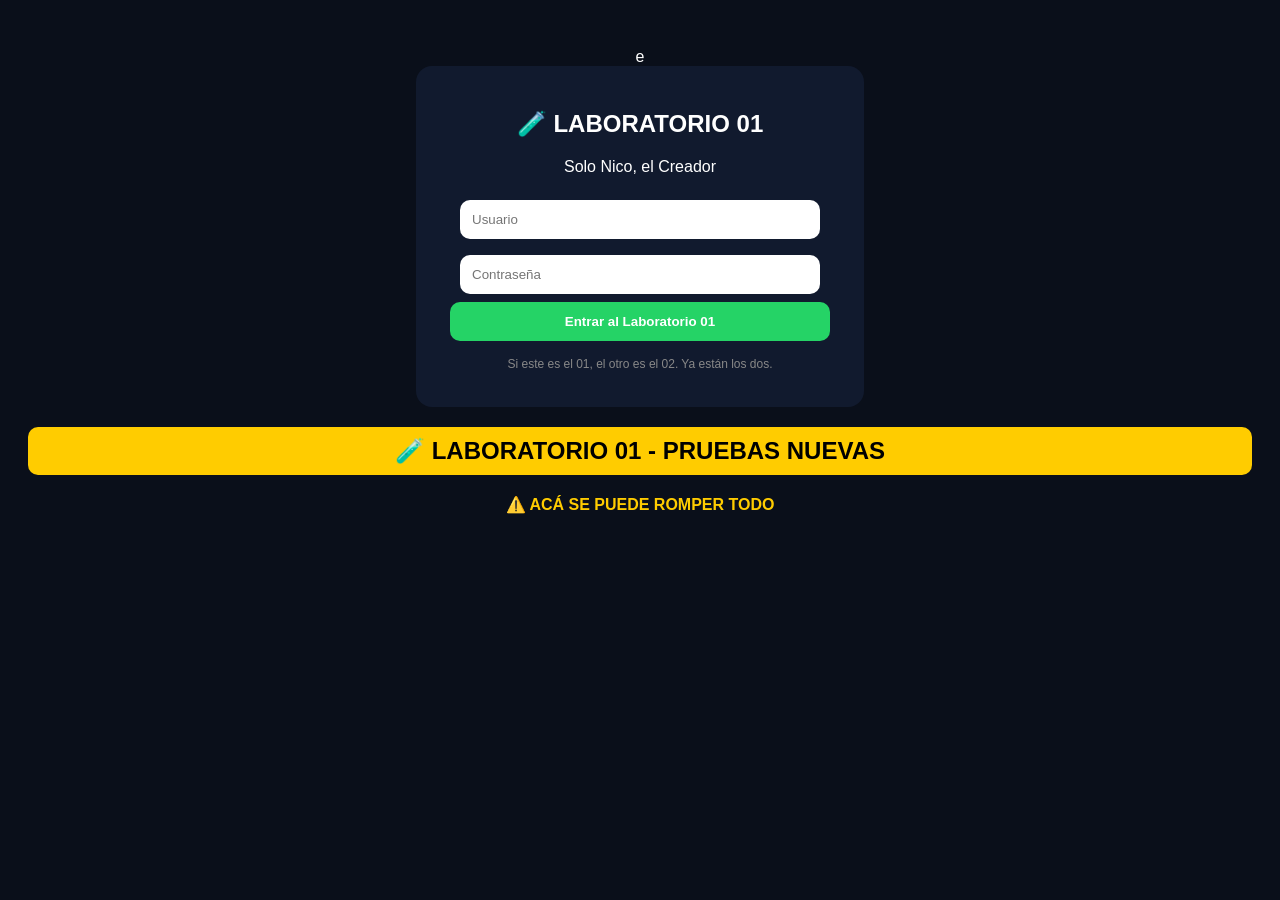
==== commit 7b025a17: "Update centinela_laboratorio_01.html" ====
--- a/centinela_laboratorio_01.html
+++ b/centinela_laboratorio_01.html
@@ -1,4 +1,4 @@
-<!DOCTYPE html>
+e<!DOCTYPE html>
 <html lang="es"><head><meta charset="UTF-8"><meta name="viewport" content="width=device-width,initial-scale=1">
 <title>LABORATORIO 01 - SENTINELA</title>
 <style>body{font-family:Arial;background:#0a0f1a;color:white;text-align:center;padding:40px 20px} .caja{background:#111a2e;padding:24px;border-radius:16px;max-width:400px;margin:auto} input{width:90%;padding:12px;margin:8px;border-radius:10px;border:none} button{background:#25D366;color:white;border:none;padding:12px 20px;border-radius:10px;font-weight:bold;width:95%}</style>
@@ -24,3 +24,5 @@
 (function(){var V="2.1";localStorage.setItem("sentinela_version_universal",V);console.log("✅ Lab 01 Universal Activo v"+V);})();
 </script>
 </body></html>
+<h2 style="background:#ffcc00;color:black;padding:10px;border-radius:10px">🧪 LABORATORIO 01 - PRUEBAS NUEVAS</h2>
+<p style="color:#ffcc00;font-weight:bold">⚠️ ACÁ SE PUEDE ROMPER TODO</p>
